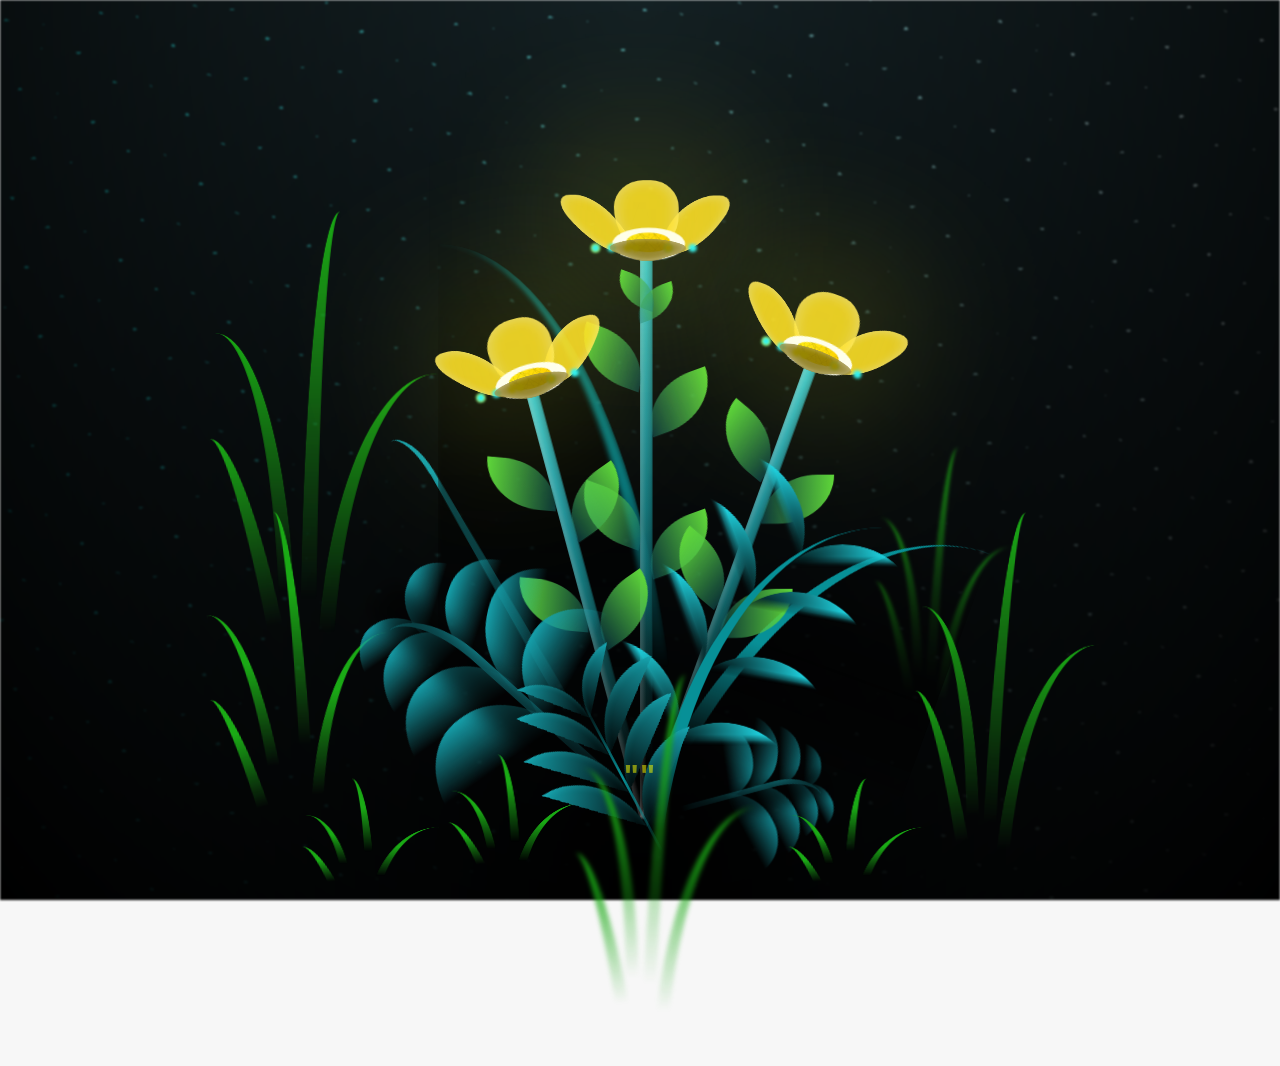
==== flower.html @ cd5f7938 "first commit" ====
<!DOCTYPE html>
<html lang="es">

<head>
  <meta charset="UTF-8" />
  <meta http-equiv="X-UA-Compatible" content="IE=edge" />
  <meta name="viewport" content="width=device-width, initial-scale=1.0" />
  <link rel="stylesheet" href="css/main.css" />
  <link rel="icon" href="img/flowers.png" type="image/x-icon" />
  <title>Flower</title>
</head>

<body class="container">

  <audio id="audio" src="sound/brunomar.mp3" autoplay loop></audio>

  <div id="lyrics">

  </div>

  <h1 class="titulo">""
  </h1>
  <div class="night"></div>
  <div class="flowers">
    <div class="flower flower--1">
      <div class="flower__leafs flower__leafs--1">
        <div class="flower__leaf flower__leaf--1"></div>
        <div class="flower__leaf flower__leaf--2"></div>
        <div class="flower__leaf flower__leaf--3"></div>
        <div class="flower__leaf flower__leaf--4"></div>
        <div class="flower__white-circle"></div>

        <div class="flower__light flower__light--1"></div>
        <div class="flower__light flower__light--2"></div>
        <div class="flower__light flower__light--3"></div>
        <div class="flower__light flower__light--4"></div>
        <div class="flower__light flower__light--5"></div>
        <div class="flower__light flower__light--6"></div>
        <div class="flower__light flower__light--7"></div>
        <div class="flower__light flower__light--8"></div>
      </div>
      <div class="flower__line">
        <div class="flower__line__leaf flower__line__leaf--1"></div>
        <div class="flower__line__leaf flower__line__leaf--2"></div>
        <div class="flower__line__leaf flower__line__leaf--3"></div>
        <div class="flower__line__leaf flower__line__leaf--4"></div>
        <div class="flower__line__leaf flower__line__leaf--5"></div>
        <div class="flower__line__leaf flower__line__leaf--6"></div>
      </div>
    </div>

    <div class="flower flower--2">
      <div class="flower__leafs flower__leafs--2">
        <div class="flower__leaf flower__leaf--1"></div>
        <div class="flower__leaf flower__leaf--2"></div>
        <div class="flower__leaf flower__leaf--3"></div>
        <div class="flower__leaf flower__leaf--4"></div>
        <div class="flower__white-circle"></div>

        <div class="flower__light flower__light--1"></div>
        <div class="flower__light flower__light--2"></div>
        <div class="flower__light flower__light--3"></div>
        <div class="flower__light flower__light--4"></div>
        <div class="flower__light flower__light--5"></div>
        <div class="flower__light flower__light--6"></div>
        <div class="flower__light flower__light--7"></div>
        <div class="flower__light flower__light--8"></div>
      </div>
      <div class="flower__line">
        <div class="flower__line__leaf flower__line__leaf--1"></div>
        <div class="flower__line__leaf flower__line__leaf--2"></div>
        <div class="flower__line__leaf flower__line__leaf--3"></div>
        <div class="flower__line__leaf flower__line__leaf--4"></div>
      </div>
    </div>

    <div class="flower flower--3">
      <div class="flower__leafs flower__leafs--3">
        <div class="flower__leaf flower__leaf--1"></div>
        <div class="flower__leaf flower__leaf--2"></div>
        <div class="flower__leaf flower__leaf--3"></div>
        <div class="flower__leaf flower__leaf--4"></div>
        <div class="flower__white-circle"></div>

        <div class="flower__light flower__light--1"></div>
        <div class="flower__light flower__light--2"></div>
        <div class="flower__light flower__light--3"></div>
        <div class="flower__light flower__light--4"></div>
        <div class="flower__light flower__light--5"></div>
        <div class="flower__light flower__light--6"></div>
        <div class="flower__light flower__light--7"></div>
        <div class="flower__light flower__light--8"></div>
      </div>
      <div class="flower__line">
        <div class="flower__line__leaf flower__line__leaf--1"></div>
        <div class="flower__line__leaf flower__line__leaf--2"></div>
        <div class="flower__line__leaf flower__line__leaf--3"></div>
        <div class="flower__line__leaf flower__line__leaf--4"></div>
      </div>
    </div>

    <div class="grow-ans" style="--d: 1.2s">
      <div class="flower__g-long">
        <div class="flower__g-long__top"></div>
        <div class="flower__g-long__bottom"></div>
      </div>
    </div>

    <div class="growing-grass">
      <div class="flower__grass flower__grass--1">
        <div class="flower__grass--top"></div>
        <div class="flower__grass--bottom"></div>
        <div class="flower__grass__leaf flower__grass__leaf--1"></div>
        <div class="flower__grass__leaf flower__grass__leaf--2"></div>
        <div class="flower__grass__leaf flower__grass__leaf--3"></div>
        <div class="flower__grass__leaf flower__grass__leaf--4"></div>
        <div class="flower__grass__leaf flower__grass__leaf--5"></div>
        <div class="flower__grass__leaf flower__grass__leaf--6"></div>
        <div class="flower__grass__leaf flower__grass__leaf--7"></div>
        <div class="flower__grass__leaf flower__grass__leaf--8"></div>
        <div class="flower__grass__overlay"></div>
      </div>
    </div>

    <div class="growing-grass">
      <div class="flower__grass flower__grass--2">
        <div class="flower__grass--top"></div>
        <div class="flower__grass--bottom"></div>
        <div class="flower__grass__leaf flower__grass__leaf--1"></div>
        <div class="flower__grass__leaf flower__grass__leaf--2"></div>
        <div class="flower__grass__leaf flower__grass__leaf--3"></div>
        <div class="flower__grass__leaf flower__grass__leaf--4"></div>
        <div class="flower__grass__leaf flower__grass__leaf--5"></div>
        <div class="flower__grass__leaf flower__grass__leaf--6"></div>
        <div class="flower__grass__leaf flower__grass__leaf--7"></div>
        <div class="flower__grass__leaf flower__grass__leaf--8"></div>
        <div class="flower__grass__overlay"></div>
      </div>
    </div>

    <div class="grow-ans" style="--d: 2.4s">
      <div class="flower__g-right flower__g-right--1">
        <div class="leaf"></div>
      </div>
    </div>

    <div class="grow-ans" style="--d: 2.8s">
      <div class="flower__g-right flower__g-right--2">
        <div class="leaf"></div>
      </div>
    </div>

    <div class="grow-ans" style="--d: 2.8s">
      <div class="flower__g-front">
        <div class="flower__g-front__leaf-wrapper flower__g-front__leaf-wrapper--1">
          <div class="flower__g-front__leaf"></div>
        </div>
        <div class="flower__g-front__leaf-wrapper flower__g-front__leaf-wrapper--2">
          <div class="flower__g-front__leaf"></div>
        </div>
        <div class="flower__g-front__leaf-wrapper flower__g-front__leaf-wrapper--3">
          <div class="flower__g-front__leaf"></div>
        </div>
        <div class="flower__g-front__leaf-wrapper flower__g-front__leaf-wrapper--4">
          <div class="flower__g-front__leaf"></div>
        </div>
        <div class="flower__g-front__leaf-wrapper flower__g-front__leaf-wrapper--5">
          <div class="flower__g-front__leaf"></div>
        </div>
        <div class="flower__g-front__leaf-wrapper flower__g-front__leaf-wrapper--6">
          <div class="flower__g-front__leaf"></div>
        </div>
        <div class="flower__g-front__leaf-wrapper flower__g-front__leaf-wrapper--7">
          <div class="flower__g-front__leaf"></div>
        </div>
        <div class="flower__g-front__leaf-wrapper flower__g-front__leaf-wrapper--8">
          <div class="flower__g-front__leaf"></div>
        </div>
        <div class="flower__g-front__line"></div>
      </div>
    </div>

    <div class="grow-ans" style="--d: 3.2s">
      <div class="flower__g-fr">
        <div class="leaf"></div>
        <div class="flower__g-fr__leaf flower__g-fr__leaf--1"></div>
        <div class="flower__g-fr__leaf flower__g-fr__leaf--2"></div>
        <div class="flower__g-fr__leaf flower__g-fr__leaf--3"></div>
        <div class="flower__g-fr__leaf flower__g-fr__leaf--4"></div>
        <div class="flower__g-fr__leaf flower__g-fr__leaf--5"></div>
        <div class="flower__g-fr__leaf flower__g-fr__leaf--6"></div>
        <div class="flower__g-fr__leaf flower__g-fr__leaf--7"></div>
        <div class="flower__g-fr__leaf flower__g-fr__leaf--8"></div>
      </div>
    </div>

    <div class="long-g long-g--0">
      <div class="grow-ans" style="--d: 3s">
        <div class="leaf leaf--0"></div>
      </div>
      <div class="grow-ans" style="--d: 2.2s">
        <div class="leaf leaf--1"></div>
      </div>
      <div class="grow-ans" style="--d: 3.4s">
        <div class="leaf leaf--2"></div>
      </div>
      <div class="grow-ans" style="--d: 3.6s">
        <div class="leaf leaf--3"></div>
      </div>
    </div>

    <div class="long-g long-g--1">
      <div class="grow-ans" style="--d: 3.6s">
        <div class="leaf leaf--0"></div>
      </div>
      <div class="grow-ans" style="--d: 3.8s">
        <div class="leaf leaf--1"></div>
      </div>
      <div class="grow-ans" style="--d: 4s">
        <div class="leaf leaf--2"></div>
      </div>
      <div class="grow-ans" style="--d: 4.2s">
        <div class="leaf leaf--3"></div>
      </div>
    </div>

    <div class="long-g long-g--2">
      <div class="grow-ans" style="--d: 4s">
        <div class="leaf leaf--0"></div>
      </div>
      <div class="grow-ans" style="--d: 4.2s">
        <div class="leaf leaf--1"></div>
      </div>
      <div class="grow-ans" style="--d: 4.4s">
        <div class="leaf leaf--2"></div>
      </div>
      <div class="grow-ans" style="--d: 4.6s">
        <div class="leaf leaf--3"></div>
      </div>
    </div>

    <div class="long-g long-g--3">
      <div class="grow-ans" style="--d: 4s">
        <div class="leaf leaf--0"></div>
      </div>
      <div class="grow-ans" style="--d: 4.2s">
        <div class="leaf leaf--1"></div>
      </div>
      <div class="grow-ans" style="--d: 3s">
        <div class="leaf leaf--2"></div>
      </div>
      <div class="grow-ans" style="--d: 3.6s">
        <div class="leaf leaf--3"></div>
      </div>
    </div>

    <div class="long-g long-g--4">
      <div class="grow-ans" style="--d: 4s">
        <div class="leaf leaf--0"></div>
      </div>
      <div class="grow-ans" style="--d: 4.2s">
        <div class="leaf leaf--1"></div>
      </div>
      <div class="grow-ans" style="--d: 3s">
        <div class="leaf leaf--2"></div>
      </div>
      <div class="grow-ans" style="--d: 3.6s">
        <div class="leaf leaf--3"></div>
      </div>
    </div>

    <div class="long-g long-g--5">
      <div class="grow-ans" style="--d: 4s">
        <div class="leaf leaf--0"></div>
      </div>
      <div class="grow-ans" style="--d: 4.2s">
        <div class="leaf leaf--1"></div>
      </div>
      <div class="grow-ans" style="--d: 3s">
        <div class="leaf leaf--2"></div>
      </div>
      <div class="grow-ans" style="--d: 3.6s">
        <div class="leaf leaf--3"></div>
      </div>
    </div>

    <div class="long-g long-g--6">
      <div class="grow-ans" style="--d: 4.2s">
        <div class="leaf leaf--0"></div>
      </div>
      <div class="grow-ans" style="--d: 4.4s">
        <div class="leaf leaf--1"></div>
      </div>
      <div class="grow-ans" style="--d: 4.6s">
        <div class="leaf leaf--2"></div>
      </div>
      <div class="grow-ans" style="--d: 4.8s">
        <div class="leaf leaf--3"></div>
      </div>
    </div>

    <div class="long-g long-g--7">
      <div class="grow-ans" style="--d: 3s">
        <div class="leaf leaf--0"></div>
      </div>
      <div class="grow-ans" style="--d: 3.2s">
        <div class="leaf leaf--1"></div>
      </div>
      <div class="grow-ans" style="--d: 3.5s">
        <div class="leaf leaf--2"></div>
      </div>
      <div class="grow-ans" style="--d: 3.6s">
        <div class="leaf leaf--3"></div>
      </div>
    </div>
  </div>
  <script src="anim.js"></script>
  <script src="main.js"></script>
</body>

</html>
<script>
  const audio = document.getElementById("audio");

  const setAudioTime = () => {
    audio.currentTime = 184; // 3 minutos y 4 segundos
  };

  if (audio.readyState > 0) {
    setAudioTime();
  } else {
    audio.addEventListener("loadedmetadata", setAudioTime);
  }
</script>
---- css/main.css ----
*,
*::after,
*::before {
  padding: 0;
  margin: 0;
  box-sizing: border-box;
}

:root {
  --dark-color: #000;
}

body {
  display: flex;
  align-items: flex-end;
  justify-content: center;
  min-height: 100vh;
  background-color: var(--dark-color);
  overflow: hidden;
  perspective: 1000px;
}

#lyrics {
  font-size: 50px;
  font-family: "Franklin Gothic Medium", "Arial Narrow", Arial, sans-serif;
  color: white;
  position: absolute;
  margin-bottom: 20%;
  z-index: 1;
  font-weight: bold;
  letter-spacing: 4px;
}
@media only screen and (max-width: 600px) {
  /* Estilos específicos para dispositivos con un ancho máximo de 600px */
  #lyrics {
      font-size: 14px; /* Reduce el tamaño del texto para dispositivos más pequeños */
      margin-bottom: 530px;
      letter-spacing: 3px;
  }

}
.titulo {
  margin-bottom: 100px;
  font-family: "Arial Narrow", Arial, sans-serif;
  color: #ffff0082;
  position: absolute;
  font-weight: bold;
  letter-spacing: 1px;
  opacity: 0;
  animation: fadeIn 3s ease-in-out forwards;
  text-align: center;
  z-index: 100;
}
@keyframes fadeIn {
  from {
    opacity: 0;
  }
  to {
    opacity: 1;
  }
}

.night {
  z-index: -1;
  position: absolute;
  left: 50%;
  top: 0;
  transform: translateX(-50%);
  width: 100%;
  height: 100%;
  filter: blur(0.1vmin);
  background-image: radial-gradient(
      ellipse at top,
      transparent 0%,
      var(--dark-color)
    ),
    radial-gradient(
      ellipse at bottom,
      var(--dark-color),
      rgba(145, 233, 255, 0.2)
    ),
    repeating-linear-gradient(
      220deg,
      rgb(0, 0, 0) 0px,
      rgb(0, 0, 0) 19px,
      transparent 19px,
      transparent 22px
    ),
    repeating-linear-gradient(
      189deg,
      rgb(0, 0, 0) 0px,
      rgb(0, 0, 0) 19px,
      transparent 19px,
      transparent 22px
    ),
    repeating-linear-gradient(
      148deg,
      rgb(0, 0, 0) 0px,
      rgb(0, 0, 0) 19px,
      transparent 19px,
      transparent 22px
    ),
    linear-gradient(90deg, rgb(0, 255, 250), rgb(240, 240, 240));
}

.flowers {
  position: relative;
  transform: scale(0.9);
  /*margin-bottom: 100px;
  */
}

@media only screen and (max-width: 600px) {
  /* Estilos específicos para dispositivos con un ancho máximo de 600px */
.flowers {
      font-size: 14px;
      margin-bottom: 35%;
      letter-spacing: 3px;
      transform: scale(1.0);
}

}

.flower {
  position: absolute;
  bottom: 10vmin;
  transform-origin: bottom center;
  z-index: 10;
  --fl-speed: 0.8s;
}
.flower--1 {
  -webkit-animation: moving-flower-1 4s linear infinite;
  animation: moving-flower-1 4s linear infinite;
}
.flower--1 .flower__line {
  height: 70vmin;
  -webkit-animation-delay: 0.3s;
  animation-delay: 0.3s;
}
.flower--1 .flower__line__leaf--1 {
  -webkit-animation: blooming-leaf-right var(--fl-speed) 1.6s backwards;
  animation: blooming-leaf-right var(--fl-speed) 1.6s backwards;
}
.flower--1 .flower__line__leaf--2 {
  -webkit-animation: blooming-leaf-right var(--fl-speed) 1.4s backwards;
  animation: blooming-leaf-right var(--fl-speed) 1.4s backwards;
}
.flower--1 .flower__line__leaf--3 {
  -webkit-animation: blooming-leaf-left var(--fl-speed) 1.2s backwards;
  animation: blooming-leaf-left var(--fl-speed) 1.2s backwards;
}
.flower--1 .flower__line__leaf--4 {
  -webkit-animation: blooming-leaf-left var(--fl-speed) 1s backwards;
  animation: blooming-leaf-left var(--fl-speed) 1s backwards;
}
.flower--1 .flower__line__leaf--5 {
  -webkit-animation: blooming-leaf-right var(--fl-speed) 1.8s backwards;
  animation: blooming-leaf-right var(--fl-speed) 1.8s backwards;
}
.flower--1 .flower__line__leaf--6 {
  -webkit-animation: blooming-leaf-left var(--fl-speed) 2s backwards;
  animation: blooming-leaf-left var(--fl-speed) 2s backwards;
}
.flower--2 {
  left: 50%;
  transform: rotate(20deg);
  -webkit-animation: moving-flower-2 4s linear infinite;
  animation: moving-flower-2 4s linear infinite;
}
.flower--2 .flower__line {
  height: 60vmin;
  -webkit-animation-delay: 0.6s;
  animation-delay: 0.6s;
}
.flower--2 .flower__line__leaf--1 {
  -webkit-animation: blooming-leaf-right var(--fl-speed) 1.9s backwards;
  animation: blooming-leaf-right var(--fl-speed) 1.9s backwards;
}
.flower--2 .flower__line__leaf--2 {
  -webkit-animation: blooming-leaf-right var(--fl-speed) 1.7s backwards;
  animation: blooming-leaf-right var(--fl-speed) 1.7s backwards;
}
.flower--2 .flower__line__leaf--3 {
  -webkit-animation: blooming-leaf-left var(--fl-speed) 1.5s backwards;
  animation: blooming-leaf-left var(--fl-speed) 1.5s backwards;
}
.flower--2 .flower__line__leaf--4 {
  -webkit-animation: blooming-leaf-left var(--fl-speed) 1.3s backwards;
  animation: blooming-leaf-left var(--fl-speed) 1.3s backwards;
}
.flower--3 {
  left: 50%;
  transform: rotate(-15deg);
  -webkit-animation: moving-flower-3 4s linear infinite;
  animation: moving-flower-3 4s linear infinite;
}
.flower--3 .flower__line {
  -webkit-animation-delay: 0.9s;
  animation-delay: 0.9s;
}
.flower--3 .flower__line__leaf--1 {
  -webkit-animation: blooming-leaf-right var(--fl-speed) 2.5s backwards;
  animation: blooming-leaf-right var(--fl-speed) 2.5s backwards;
}
.flower--3 .flower__line__leaf--2 {
  -webkit-animation: blooming-leaf-right var(--fl-speed) 2.3s backwards;
  animation: blooming-leaf-right var(--fl-speed) 2.3s backwards;
}
.flower--3 .flower__line__leaf--3 {
  -webkit-animation: blooming-leaf-left var(--fl-speed) 2.1s backwards;
  animation: blooming-leaf-left var(--fl-speed) 2.1s backwards;
}
.flower--3 .flower__line__leaf--4 {
  -webkit-animation: blooming-leaf-left var(--fl-speed) 1.9s backwards;
  animation: blooming-leaf-left var(--fl-speed) 1.9s backwards;
}
.flower__leafs {
  position: relative;
  -webkit-animation: blooming-flower 2s backwards;
  animation: blooming-flower 2s backwards;
}
.flower__leafs--1 {
  -webkit-animation-delay: 1.1s;
  animation-delay: 1.1s;
}
.flower__leafs--2 {
  -webkit-animation-delay: 1.4s;
  animation-delay: 1.4s;
}
.flower__leafs--3 {
  -webkit-animation-delay: 1.7s;
  animation-delay: 1.7s;
}
.flower__leafs::after {
  content: "";
  position: absolute;
  left: 0;
  top: 0;
  transform: translate(-50%, -100%);
  width: 8vmin;
  height: 8vmin;
  background-color: #f9fd25;
  /* background-color: #fd2525; */
  filter: blur(10vmin);
}
.flower__leaf {
  position: absolute;
  bottom: 0;
  left: 50%;
  width: 8vmin;
  height: 11vmin;
  border-radius: 51% 49% 47% 53%/44% 45% 55% 69%;
  background-color: #253bfd;
  background-color: #fddd25;
  transform-origin: bottom center;
  opacity: 0.9;
  box-shadow: inset 0 0 2vmin rgba(255, 255, 255, 0.5);
}
.flower__leaf--1 {
  transform: translate(-10%, 1%) rotateY(40deg) rotateX(-50deg);
}
.flower__leaf--2 {
  transform: translate(-50%, -4%) rotateX(40deg);
}
.flower__leaf--3 {
  transform: translate(-90%, 0%) rotateY(45deg) rotateX(50deg);
}
.flower__leaf--4 {
  width: 8vmin;
  height: 8vmin;
  transform-origin: bottom left;
  border-radius: 4vmin 10vmin 4vmin 4vmin;
  transform: translate(0%, 18%) rotateX(70deg) rotate(-43deg);
  background-color: #7c6901;
  z-index: 1;
  opacity: 0.8;
}
.flower__white-circle {
  position: absolute;
  left: -3.5vmin;
  top: -3vmin;
  width: 9vmin;
  height: 4vmin;
  border-radius: 50%;
  background-color: #fff;
}
.flower__white-circle::after {
  content: "";
  position: absolute;
  left: 50%;
  top: 45%;
  transform: translate(-50%, -50%);
  width: 60%;
  height: 60%;
  border-radius: inherit;
  background-image: repeating-linear-gradient(
      135deg,
      rgba(0, 0, 0, 0.03) 0px,
      rgba(0, 0, 0, 0.03) 1px,
      transparent 1px,
      transparent 12px
    ),
    repeating-linear-gradient(
      45deg,
      rgba(0, 0, 0, 0.03) 0px,
      rgba(0, 0, 0, 0.03) 1px,
      transparent 1px,
      transparent 12px
    ),
    repeating-linear-gradient(
      67.5deg,
      rgba(0, 0, 0, 0.03) 0px,
      rgba(0, 0, 0, 0.03) 1px,
      transparent 1px,
      transparent 12px
    ),
    repeating-linear-gradient(
      135deg,
      rgba(0, 0, 0, 0.03) 0px,
      rgba(0, 0, 0, 0.03) 1px,
      transparent 1px,
      transparent 12px
    ),
    repeating-linear-gradient(
      45deg,
      rgba(0, 0, 0, 0.03) 0px,
      rgba(0, 0, 0, 0.03) 1px,
      transparent 1px,
      transparent 12px
    ),
    repeating-linear-gradient(
      112.5deg,
      rgba(0, 0, 0, 0.03) 0px,
      rgba(0, 0, 0, 0.03) 1px,
      transparent 1px,
      transparent 12px
    ),
    repeating-linear-gradient(
      112.5deg,
      rgba(0, 0, 0, 0.03) 0px,
      rgba(0, 0, 0, 0.03) 1px,
      transparent 1px,
      transparent 12px
    ),
    repeating-linear-gradient(
      45deg,
      rgba(0, 0, 0, 0.03) 0px,
      rgba(0, 0, 0, 0.03) 1px,
      transparent 1px,
      transparent 12px
    ),
    repeating-linear-gradient(
      22.5deg,
      rgba(0, 0, 0, 0.03) 0px,
      rgba(0, 0, 0, 0.03) 1px,
      transparent 1px,
      transparent 12px
    ),
    repeating-linear-gradient(
      45deg,
      rgba(0, 0, 0, 0.03) 0px,
      rgba(0, 0, 0, 0.03) 1px,
      transparent 1px,
      transparent 12px
    ),
    repeating-linear-gradient(
      22.5deg,
      rgba(0, 0, 0, 0.03) 0px,
      rgba(0, 0, 0, 0.03) 1px,
      transparent 1px,
      transparent 12px
    ),
    repeating-linear-gradient(
      135deg,
      rgba(0, 0, 0, 0.03) 0px,
      rgba(0, 0, 0, 0.03) 1px,
      transparent 1px,
      transparent 12px
    ),
    repeating-linear-gradient(
      157.5deg,
      rgba(0, 0, 0, 0.03) 0px,
      rgba(0, 0, 0, 0.03) 1px,
      transparent 1px,
      transparent 12px
    ),
    repeating-linear-gradient(
      67.5deg,
      rgba(0, 0, 0, 0.03) 0px,
      rgba(0, 0, 0, 0.03) 1px,
      transparent 1px,
      transparent 12px
    ),
    repeating-linear-gradient(
      67.5deg,
      rgba(0, 0, 0, 0.03) 0px,
      rgba(0, 0, 0, 0.03) 1px,
      transparent 1px,
      transparent 12px
    ),
    linear-gradient(90deg, rgb(255, 235, 18), rgb(255, 206, 0));
}
.flower__line {
  height: 55vmin;
  width: 1.5vmin;
  background-image: linear-gradient(
      to left,
      rgba(0, 0, 0, 0.2),
      transparent,
      rgba(255, 255, 255, 0.2)
    ),
    linear-gradient(to top, transparent 10%, #14757a, #39c6d6);
  box-shadow: inset 0 0 2px rgba(0, 0, 0, 0.5);
  -webkit-animation: grow-flower-tree 4s backwards;
  animation: grow-flower-tree 4s backwards;
}
.flower__line__leaf {
  --w: 7vmin;
  --h: calc(var(--w) + 2vmin);
  position: absolute;
  top: 20%;
  left: 90%;
  width: var(--w);
  height: var(--h);
  border-top-right-radius: var(--h);
  border-bottom-left-radius: var(--h);
  background-image: linear-gradient(to top, rgba(20, 117, 122, 0.4), #5ed639);
}
.flower__line__leaf--1 {
  transform: rotate(70deg) rotateY(30deg);
}
.flower__line__leaf--2 {
  top: 45%;
  transform: rotate(70deg) rotateY(30deg);
}
.flower__line__leaf--3,
.flower__line__leaf--4,
.flower__line__leaf--6 {
  border-top-right-radius: 0;
  border-bottom-left-radius: 0;
  border-top-left-radius: var(--h);
  border-bottom-right-radius: var(--h);
  left: -460%;
  top: 12%;
  transform: rotate(-70deg) rotateY(30deg);
}
.flower__line__leaf--4 {
  top: 40%;
}
.flower__line__leaf--5 {
  top: 0;
  transform-origin: left;
  transform: rotate(70deg) rotateY(30deg) scale(0.6);
}
.flower__line__leaf--6 {
  top: -2%;
  left: -450%;
  transform-origin: right;
  transform: rotate(-70deg) rotateY(30deg) scale(0.6);
}
.flower__light {
  position: absolute;
  bottom: 0vmin;
  width: 1vmin;
  height: 1vmin;
  background-color: rgb(255, 251, 0);
  border-radius: 50%;
  filter: blur(0.2vmin);
  -webkit-animation: light-ans 4s linear infinite backwards;
  animation: light-ans 4s linear infinite backwards;
}
.flower__light:nth-child(odd) {
  background-color: #23f0ff;
}
.flower__light--1 {
  left: -2vmin;
  -webkit-animation-delay: 1s;
  animation-delay: 1s;
}
.flower__light--2 {
  left: 3vmin;
  -webkit-animation-delay: 0.5s;
  animation-delay: 0.5s;
}
.flower__light--3 {
  left: -6vmin;
  -webkit-animation-delay: 0.3s;
  animation-delay: 0.3s;
}
.flower__light--4 {
  left: 6vmin;
  -webkit-animation-delay: 0.9s;
  animation-delay: 0.9s;
}
.flower__light--5 {
  left: -1vmin;
  -webkit-animation-delay: 1.5s;
  animation-delay: 1.5s;
}
.flower__light--6 {
  left: -4vmin;
  -webkit-animation-delay: 3s;
  animation-delay: 3s;
}
.flower__light--7 {
  left: 3vmin;
  -webkit-animation-delay: 2s;
  animation-delay: 2s;
}
.flower__light--8 {
  left: -6vmin;
  -webkit-animation-delay: 3.5s;
  animation-delay: 3.5s;
}
.flower__grass {
  --c: #159faa;
  --line-w: 1.5vmin;
  position: absolute;
  bottom: 12vmin;
  left: -7vmin;
  display: flex;
  flex-direction: column;
  align-items: flex-end;
  z-index: 20;
  transform-origin: bottom center;
  transform: rotate(-48deg) rotateY(40deg);
}
.flower__grass--1 {
  -webkit-animation: moving-grass 2s linear infinite;
  animation: moving-grass 2s linear infinite;
}
.flower__grass--2 {
  left: 2vmin;
  bottom: 10vmin;
  transform: scale(0.5) rotate(75deg) rotateX(10deg) rotateY(-200deg);
  opacity: 0.8;
  z-index: 0;
  -webkit-animation: moving-grass--2 1.5s linear infinite;
  animation: moving-grass--2 1.5s linear infinite;
}
.flower__grass--top {
  width: 7vmin;
  height: 10vmin;
  border-top-right-radius: 100%;
  border-right: var(--line-w) solid var(--c);
  transform-origin: bottom center;
  transform: rotate(-2deg);
}
.flower__grass--bottom {
  margin-top: -2px;
  width: var(--line-w);
  height: 25vmin;
  background-image: linear-gradient(to top, transparent, var(--c));
}
.flower__grass__leaf {
  --size: 10vmin;
  position: absolute;
  width: calc(var(--size) * 2.1);
  height: var(--size);
  border-top-left-radius: var(--size);
  border-top-right-radius: var(--size);
  background-image: linear-gradient(
    to top,
    transparent,
    transparent 30%,
    var(--c)
  );
  z-index: 100;
}
.flower__grass__leaf--1 {
  top: -6%;
  left: 30%;
  --size: 6vmin;
  transform: rotate(-20deg);
  -webkit-animation: growing-grass-ans--1 2s 2.6s backwards;
  animation: growing-grass-ans--1 2s 2.6s backwards;
}
@-webkit-keyframes growing-grass-ans--1 {
  0% {
    transform-origin: bottom left;
    transform: rotate(-20deg) scale(0);
  }
}
@keyframes growing-grass-ans--1 {
  0% {
    transform-origin: bottom left;
    transform: rotate(-20deg) scale(0);
  }
}
.flower__grass__leaf--2 {
  top: -5%;
  left: -110%;
  --size: 6vmin;
  transform: rotate(10deg);
  -webkit-animation: growing-grass-ans--2 2s 2.4s linear backwards;
  animation: growing-grass-ans--2 2s 2.4s linear backwards;
}
@-webkit-keyframes growing-grass-ans--2 {
  0% {
    transform-origin: bottom right;
    transform: rotate(10deg) scale(0);
  }
}
@keyframes growing-grass-ans--2 {
  0% {
    transform-origin: bottom right;
    transform: rotate(10deg) scale(0);
  }
}
.flower__grass__leaf--3 {
  top: 5%;
  left: 60%;
  --size: 8vmin;
  transform: rotate(-18deg) rotateX(-20deg);
  -webkit-animation: growing-grass-ans--3 2s 2.2s linear backwards;
  animation: growing-grass-ans--3 2s 2.2s linear backwards;
}
@-webkit-keyframes growing-grass-ans--3 {
  0% {
    transform-origin: bottom left;
    transform: rotate(-18deg) rotateX(-20deg) scale(0);
  }
}
@keyframes growing-grass-ans--3 {
  0% {
    transform-origin: bottom left;
    transform: rotate(-18deg) rotateX(-20deg) scale(0);
  }
}
.flower__grass__leaf--4 {
  top: 6%;
  left: -135%;
  --size: 8vmin;
  transform: rotate(2deg);
  -webkit-animation: growing-grass-ans--4 2s 2s linear backwards;
  animation: growing-grass-ans--4 2s 2s linear backwards;
}
@-webkit-keyframes growing-grass-ans--4 {
  0% {
    transform-origin: bottom right;
    transform: rotate(2deg) scale(0);
  }
}
@keyframes growing-grass-ans--4 {
  0% {
    transform-origin: bottom right;
    transform: rotate(2deg) scale(0);
  }
}
.flower__grass__leaf--5 {
  top: 20%;
  left: 60%;
  --size: 10vmin;
  transform: rotate(-24deg) rotateX(-20deg);
  -webkit-animation: growing-grass-ans--5 2s 1.8s linear backwards;
  animation: growing-grass-ans--5 2s 1.8s linear backwards;
}
@-webkit-keyframes growing-grass-ans--5 {
  0% {
    transform-origin: bottom left;
    transform: rotate(-24deg) rotateX(-20deg) scale(0);
  }
}
@keyframes growing-grass-ans--5 {
  0% {
    transform-origin: bottom left;
    transform: rotate(-24deg) rotateX(-20deg) scale(0);
  }
}
.flower__grass__leaf--6 {
  top: 22%;
  left: -180%;
  --size: 10vmin;
  transform: rotate(10deg);
  -webkit-animation: growing-grass-ans--6 2s 1.6s linear backwards;
  animation: growing-grass-ans--6 2s 1.6s linear backwards;
}
@-webkit-keyframes growing-grass-ans--6 {
  0% {
    transform-origin: bottom right;
    transform: rotate(10deg) scale(0);
  }
}
@keyframes growing-grass-ans--6 {
  0% {
    transform-origin: bottom right;
    transform: rotate(10deg) scale(0);
  }
}
.flower__grass__leaf--7 {
  top: 39%;
  left: 70%;
  --size: 10vmin;
  transform: rotate(-10deg);
  -webkit-animation: growing-grass-ans--7 2s 1.4s linear backwards;
  animation: growing-grass-ans--7 2s 1.4s linear backwards;
}
@-webkit-keyframes growing-grass-ans--7 {
  0% {
    transform-origin: bottom left;
    transform: rotate(-10deg) scale(0);
  }
}
@keyframes growing-grass-ans--7 {
  0% {
    transform-origin: bottom left;
    transform: rotate(-10deg) scale(0);
  }
}
.flower__grass__leaf--8 {
  top: 40%;
  left: -215%;
  --size: 11vmin;
  transform: rotate(10deg);
  -webkit-animation: growing-grass-ans--8 2s 1.2s linear backwards;
  animation: growing-grass-ans--8 2s 1.2s linear backwards;
}
@-webkit-keyframes growing-grass-ans--8 {
  0% {
    transform-origin: bottom right;
    transform: rotate(10deg) scale(0);
  }
}
@keyframes growing-grass-ans--8 {
  0% {
    transform-origin: bottom right;
    transform: rotate(10deg) scale(0);
  }
}
.flower__grass__overlay {
  position: absolute;
  top: -10%;
  right: 0%;
  width: 100%;
  height: 100%;
  background-color: rgba(0, 0, 0, 0.6);
  filter: blur(1.5vmin);
  z-index: 100;
}
.flower__g-long {
  --w: 2vmin;
  --h: 6vmin;
  --c: #159faa;
  position: absolute;
  bottom: 10vmin;
  left: -3vmin;
  transform-origin: bottom center;
  transform: rotate(-30deg) rotateY(-20deg);
  display: flex;
  flex-direction: column;
  align-items: flex-end;
  -webkit-animation: flower-g-long-ans 3s linear infinite;
  animation: flower-g-long-ans 3s linear infinite;
}
@-webkit-keyframes flower-g-long-ans {
  0%,
  100% {
    transform: rotate(-30deg) rotateY(-20deg);
  }
  50% {
    transform: rotate(-32deg) rotateY(-20deg);
  }
}
@keyframes flower-g-long-ans {
  0%,
  100% {
    transform: rotate(-30deg) rotateY(-20deg);
  }
  50% {
    transform: rotate(-32deg) rotateY(-20deg);
  }
}
.flower__g-long__top {
  top: calc(var(--h) * -1);
  width: calc(var(--w) + 1vmin);
  height: var(--h);
  border-top-right-radius: 100%;
  border-right: 0.7vmin solid var(--c);
  transform: translate(-0.7vmin, 1vmin);
}
.flower__g-long__bottom {
  width: var(--w);
  height: 50vmin;
  transform-origin: bottom center;
  background-image: linear-gradient(to top, transparent 30%, var(--c));
  box-shadow: inset 0 0 2px rgba(0, 0, 0, 0.5);
  -webkit-clip-path: polygon(35% 0, 65% 1%, 100% 100%, 0% 100%);
  clip-path: polygon(35% 0, 65% 1%, 100% 100%, 0% 100%);
}
.flower__g-right {
  position: absolute;
  bottom: 6vmin;
  left: -2vmin;
  transform-origin: bottom left;
  transform: rotate(20deg);
}
.flower__g-right .leaf {
  width: 30vmin;
  height: 50vmin;
  border-top-left-radius: 100%;
  border-left: 2vmin solid #079097;
  background-image: linear-gradient(
    to bottom,
    transparent,
    var(--dark-color) 60%
  );
  -webkit-mask-image: linear-gradient(to top, transparent 30%, #079097 60%);
}
.flower__g-right--1 {
  -webkit-animation: flower-g-right-ans 2.5s linear infinite;
  animation: flower-g-right-ans 2.5s linear infinite;
}
.flower__g-right--2 {
  left: 5vmin;
  transform: rotateY(-180deg);
  -webkit-animation: flower-g-right-ans--2 3s linear infinite;
  animation: flower-g-right-ans--2 3s linear infinite;
}
.flower__g-right--2 .leaf {
  height: 75vmin;
  filter: blur(0.3vmin);
  opacity: 0.8;
}
@-webkit-keyframes flower-g-right-ans {
  0%,
  100% {
    transform: rotate(20deg);
  }
  50% {
    transform: rotate(24deg) rotateX(-20deg);
  }
}
@keyframes flower-g-right-ans {
  0%,
  100% {
    transform: rotate(20deg);
  }
  50% {
    transform: rotate(24deg) rotateX(-20deg);
  }
}
@-webkit-keyframes flower-g-right-ans--2 {
  0%,
  100% {
    transform: rotateY(-180deg) rotate(0deg) rotateX(-20deg);
  }
  50% {
    transform: rotateY(-180deg) rotate(6deg) rotateX(-20deg);
  }
}
@keyframes flower-g-right-ans--2 {
  0%,
  100% {
    transform: rotateY(-180deg) rotate(0deg) rotateX(-20deg);
  }
  50% {
    transform: rotateY(-180deg) rotate(6deg) rotateX(-20deg);
  }
}
.flower__g-front {
  position: absolute;
  bottom: 6vmin;
  left: 2.5vmin;
  z-index: 100;
  transform-origin: bottom center;
  transform: rotate(-28deg) rotateY(30deg) scale(1.04);
  -webkit-animation: flower__g-front-ans 2s linear infinite;
  animation: flower__g-front-ans 2s linear infinite;
}
@-webkit-keyframes flower__g-front-ans {
  0%,
  100% {
    transform: rotate(-28deg) rotateY(30deg) scale(1.04);
  }
  50% {
    transform: rotate(-35deg) rotateY(40deg) scale(1.04);
  }
}
@keyframes flower__g-front-ans {
  0%,
  100% {
    transform: rotate(-28deg) rotateY(30deg) scale(1.04);
  }
  50% {
    transform: rotate(-35deg) rotateY(40deg) scale(1.04);
  }
}
.flower__g-front__line {
  width: 0.3vmin;
  height: 20vmin;
  background-image: linear-gradient(
    to top,
    transparent,
    #079097,
    transparent 100%
  );
  position: relative;
}
.flower__g-front__leaf-wrapper {
  position: absolute;
  top: 0;
  left: 0;
  transform-origin: bottom left;
  transform: rotate(10deg);
}
.flower__g-front__leaf-wrapper:nth-child(even) {
  left: 0vmin;
  transform: rotateY(-180deg) rotate(5deg);
  -webkit-animation: flower__g-front__leaf-left-ans 1s ease-in backwards;
  animation: flower__g-front__leaf-left-ans 1s ease-in backwards;
}
.flower__g-front__leaf-wrapper:nth-child(odd) {
  -webkit-animation: flower__g-front__leaf-ans 1s ease-in backwards;
  animation: flower__g-front__leaf-ans 1s ease-in backwards;
}
.flower__g-front__leaf-wrapper--1 {
  top: -8vmin;
  transform: scale(0.7);
  -webkit-animation: flower__g-front__leaf-ans 1s 5.5s ease-in backwards !important;
  animation: flower__g-front__leaf-ans 1s 5.5s ease-in backwards !important;
}
.flower__g-front__leaf-wrapper--2 {
  top: -8vmin;
  transform: rotateY(-180deg) scale(0.7) !important;
  -webkit-animation: flower__g-front__leaf-left-ans-2 1s 4.6s ease-in backwards !important;
  animation: flower__g-front__leaf-left-ans-2 1s 4.6s ease-in backwards !important;
}
.flower__g-front__leaf-wrapper--3 {
  top: -3vmin;
  -webkit-animation: flower__g-front__leaf-ans 1s 4.6s ease-in backwards;
  animation: flower__g-front__leaf-ans 1s 4.6s ease-in backwards;
}
.flower__g-front__leaf-wrapper--4 {
  top: -3vmin;
  transform: rotateY(-180deg) scale(0.9) !important;
  -webkit-animation: flower__g-front__leaf-left-ans-2 1s 4.6s ease-in backwards !important;
  animation: flower__g-front__leaf-left-ans-2 1s 4.6s ease-in backwards !important;
}
@-webkit-keyframes flower__g-front__leaf-left-ans-2 {
  0% {
    transform: rotateY(-180deg) scale(0);
  }
}
@keyframes flower__g-front__leaf-left-ans-2 {
  0% {
    transform: rotateY(-180deg) scale(0);
  }
}
.flower__g-front__leaf-wrapper--5,
.flower__g-front__leaf-wrapper--6 {
  top: 2vmin;
}
.flower__g-front__leaf-wrapper--7,
.flower__g-front__leaf-wrapper--8 {
  top: 6.5vmin;
}
.flower__g-front__leaf-wrapper--2 {
  -webkit-animation-delay: 5.2s !important;
  animation-delay: 5.2s !important;
}
.flower__g-front__leaf-wrapper--3 {
  -webkit-animation-delay: 4.9s !important;
  animation-delay: 4.9s !important;
}
.flower__g-front__leaf-wrapper--5 {
  -webkit-animation-delay: 4.3s !important;
  animation-delay: 4.3s !important;
}
.flower__g-front__leaf-wrapper--6 {
  -webkit-animation-delay: 4.1s !important;
  animation-delay: 4.1s !important;
}
.flower__g-front__leaf-wrapper--7 {
  -webkit-animation-delay: 3.8s !important;
  animation-delay: 3.8s !important;
}
.flower__g-front__leaf-wrapper--8 {
  -webkit-animation-delay: 3.5s !important;
  animation-delay: 3.5s !important;
}
@-webkit-keyframes flower__g-front__leaf-ans {
  0% {
    transform: rotate(10deg) scale(0);
  }
}
@keyframes flower__g-front__leaf-ans {
  0% {
    transform: rotate(10deg) scale(0);
  }
}
@-webkit-keyframes flower__g-front__leaf-left-ans {
  0% {
    transform: rotateY(-180deg) rotate(5deg) scale(0);
  }
}
@keyframes flower__g-front__leaf-left-ans {
  0% {
    transform: rotateY(-180deg) rotate(5deg) scale(0);
  }
}
.flower__g-front__leaf {
  width: 10vmin;
  height: 10vmin;
  border-radius: 100% 0% 0% 100%/100% 100% 0% 0%;
  box-shadow: inset 0 2px 1vmin hsla(184deg, 97%, 58%, 0.2);
  background-image: linear-gradient(
      to bottom left,
      transparent,
      var(--dark-color)
    ),
    linear-gradient(to bottom right, #159faa 50%, transparent 50%, transparent);
  -webkit-mask-image: linear-gradient(
    to bottom right,
    #159faa 50%,
    transparent 50%,
    transparent
  );
  mask-image: linear-gradient(
    to bottom right,
    #159faa 50%,
    transparent 50%,
    transparent
  );
}
.flower__g-fr {
  position: absolute;
  bottom: -4vmin;
  left: vmin;
  transform-origin: bottom left;
  z-index: 10;
  -webkit-animation: flower__g-fr-ans 2s linear infinite;
  animation: flower__g-fr-ans 2s linear infinite;
}
@-webkit-keyframes flower__g-fr-ans {
  0%,
  100% {
    transform: rotate(2deg);
  }
  50% {
    transform: rotate(4deg);
  }
}
@keyframes flower__g-fr-ans {
  0%,
  100% {
    transform: rotate(2deg);
  }
  50% {
    transform: rotate(4deg);
  }
}
.flower__g-fr .leaf {
  width: 30vmin;
  height: 50vmin;
  border-top-left-radius: 100%;
  border-left: 2vmin solid #079097;
  -webkit-mask-image: linear-gradient(to top, transparent 25%, #079097 50%);
  position: relative;
  z-index: 1;
}
.flower__g-fr__leaf {
  position: absolute;
  top: 0;
  left: 0;
  width: 10vmin;
  height: 10vmin;
  border-radius: 100% 0% 0% 100%/100% 100% 0% 0%;
  box-shadow: inset 0 2px 1vmin hsla(184deg, 97%, 58%, 0.2);
  background-image: linear-gradient(
      to bottom left,
      transparent,
      var(--dark-color) 98%
    ),
    linear-gradient(to bottom right, #23f0ff 45%, transparent 50%, transparent);
  -webkit-mask-image: linear-gradient(
    135deg,
    #159faa 40%,
    transparent 50%,
    transparent
  );
}
.flower__g-fr__leaf--1 {
  left: 20vmin;
  transform: rotate(45deg);
  -webkit-animation: flower__g-fr-leaft-ans-1 0.5s 5.2s linear backwards;
  animation: flower__g-fr-leaft-ans-1 0.5s 5.2s linear backwards;
}
@-webkit-keyframes flower__g-fr-leaft-ans-1 {
  0% {
    transform-origin: left;
    transform: rotate(45deg) scale(0);
  }
}
@keyframes flower__g-fr-leaft-ans-1 {
  0% {
    transform-origin: left;
    transform: rotate(45deg) scale(0);
  }
}
.flower__g-fr__leaf--2 {
  left: 12vmin;
  top: -7vmin;
  transform: rotate(25deg) rotateY(-180deg);
  -webkit-animation: flower__g-fr-leaft-ans-6 0.5s 5s linear backwards;
  animation: flower__g-fr-leaft-ans-6 0.5s 5s linear backwards;
}
.flower__g-fr__leaf--3 {
  left: 15vmin;
  top: 6vmin;
  transform: rotate(55deg);
  -webkit-animation: flower__g-fr-leaft-ans-5 0.5s 4.8s linear backwards;
  animation: flower__g-fr-leaft-ans-5 0.5s 4.8s linear backwards;
}
.flower__g-fr__leaf--4 {
  left: 6vmin;
  top: -2vmin;
  transform: rotate(25deg) rotateY(-180deg);
  -webkit-animation: flower__g-fr-leaft-ans-6 0.5s 4.6s linear backwards;
  animation: flower__g-fr-leaft-ans-6 0.5s 4.6s linear backwards;
}
.flower__g-fr__leaf--5 {
  left: 10vmin;
  top: 14vmin;
  transform: rotate(55deg);
  -webkit-animation: flower__g-fr-leaft-ans-5 0.5s 4.4s linear backwards;
  animation: flower__g-fr-leaft-ans-5 0.5s 4.4s linear backwards;
}
@-webkit-keyframes flower__g-fr-leaft-ans-5 {
  0% {
    transform-origin: left;
    transform: rotate(55deg) scale(0);
  }
}
@keyframes flower__g-fr-leaft-ans-5 {
  0% {
    transform-origin: left;
    transform: rotate(55deg) scale(0);
  }
}
.flower__g-fr__leaf--6 {
  left: 0vmin;
  top: 6vmin;
  transform: rotate(25deg) rotateY(-180deg);
  -webkit-animation: flower__g-fr-leaft-ans-6 0.5s 4.2s linear backwards;
  animation: flower__g-fr-leaft-ans-6 0.5s 4.2s linear backwards;
}
@-webkit-keyframes flower__g-fr-leaft-ans-6 {
  0% {
    transform-origin: right;
    transform: rotate(25deg) rotateY(-180deg) scale(0);
  }
}
@keyframes flower__g-fr-leaft-ans-6 {
  0% {
    transform-origin: right;
    transform: rotate(25deg) rotateY(-180deg) scale(0);
  }
}
.flower__g-fr__leaf--7 {
  left: 5vmin;
  top: 22vmin;
  transform: rotate(45deg);
  -webkit-animation: flower__g-fr-leaft-ans-7 0.5s 4s linear backwards;
  animation: flower__g-fr-leaft-ans-7 0.5s 4s linear backwards;
}
@-webkit-keyframes flower__g-fr-leaft-ans-7 {
  0% {
    transform-origin: left;
    transform: rotate(45deg) scale(0);
  }
}
@keyframes flower__g-fr-leaft-ans-7 {
  0% {
    transform-origin: left;
    transform: rotate(45deg) scale(0);
  }
}
.flower__g-fr__leaf--8 {
  left: -4vmin;
  top: 15vmin;
  transform: rotate(15deg) rotateY(-180deg);
  -webkit-animation: flower__g-fr-leaft-ans-8 0.5s 3.8s linear backwards;
  animation: flower__g-fr-leaft-ans-8 0.5s 3.8s linear backwards;
}
@-webkit-keyframes flower__g-fr-leaft-ans-8 {
  0% {
    transform-origin: right;
    transform: rotate(15deg) rotateY(-180deg) scale(0);
  }
}
@keyframes flower__g-fr-leaft-ans-8 {
  0% {
    transform-origin: right;
    transform: rotate(15deg) rotateY(-180deg) scale(0);
  }
}

.long-g {
  position: absolute;
  bottom: 25vmin;
  left: -42vmin;
  transform-origin: bottom left;
}
.long-g--1 {
  bottom: 0vmin;
  transform: scale(0.8) rotate(-5deg);
}
.long-g--1 .leaf {
  -webkit-mask-image: linear-gradient(
    to top,
    transparent 40%,
    #079097 80%
  ) !important;
}
.long-g--1 .leaf--1 {
  --w: 5vmin;
  --h: 60vmin;
  left: -2vmin;
  transform: rotate(3deg) rotateY(-180deg);
}
.long-g--2,
.long-g--3 {
  bottom: -3vmin;
  left: -35vmin;
  transform-origin: center;
  transform: scale(0.6) rotateX(60deg);
}
.long-g--2 .leaf,
.long-g--3 .leaf {
  -webkit-mask-image: linear-gradient(
    to top,
    transparent 50%,
    #079097 80%
  ) !important;
}
.long-g--2 .leaf--1,
.long-g--3 .leaf--1 {
  left: -1vmin;
  transform: rotateY(-180deg);
}
.long-g--3 {
  left: -17vmin;
  bottom: 0vmin;
}
.long-g--3 .leaf {
  -webkit-mask-image: linear-gradient(
    to top,
    transparent 40%,
    #079097 80%
  ) !important;
}
.long-g--4 {
  left: 25vmin;
  bottom: -3vmin;
  transform-origin: center;
  transform: scale(0.6) rotateX(60deg);
}
.long-g--4 .leaf {
  -webkit-mask-image: linear-gradient(
    to top,
    transparent 50%,
    #079097 80%
  ) !important;
}
.long-g--5 {
  left: 42vmin;
  bottom: 0vmin;
  transform: scale(0.8) rotate(2deg);
}
.long-g--6 {
  left: 0vmin;
  bottom: -20vmin;
  z-index: 100;
  filter: blur(0.3vmin);
  transform: scale(0.8) rotate(2deg);
}
.long-g--7 {
  left: 35vmin;
  bottom: 20vmin;
  z-index: -1;
  filter: blur(0.3vmin);
  transform: scale(0.6) rotate(2deg);
  opacity: 0.7;
}
.long-g .leaf {
  --w: 15vmin;
  --h: 40vmin;
  --c: #1aaa15;
  position: absolute;
  bottom: 0;
  width: var(--w);
  height: var(--h);
  border-top-left-radius: 100%;
  border-left: 2vmin solid var(--c);
  -webkit-mask-image: linear-gradient(
    to top,
    transparent 20%,
    var(--dark-color)
  );
  transform-origin: bottom center;
}
.long-g .leaf--0 {
  left: 2vmin;
  -webkit-animation: leaf-ans-1 4s linear infinite;
  animation: leaf-ans-1 4s linear infinite;
}
.long-g .leaf--1 {
  --w: 5vmin;
  --h: 60vmin;
  -webkit-animation: leaf-ans-1 4s linear infinite;
  animation: leaf-ans-1 4s linear infinite;
}
.long-g .leaf--2 {
  --w: 10vmin;
  --h: 40vmin;
  left: -0.5vmin;
  bottom: 5vmin;
  transform-origin: bottom left;
  transform: rotateY(-180deg);
  -webkit-animation: leaf-ans-2 3s linear infinite;
  animation: leaf-ans-2 3s linear infinite;
}
.long-g .leaf--3 {
  --w: 5vmin;
  --h: 30vmin;
  left: -1vmin;
  bottom: 3.2vmin;
  transform-origin: bottom left;
  transform: rotate(-10deg) rotateY(-180deg);
  -webkit-animation: leaf-ans-3 3s linear infinite;
  animation: leaf-ans-3 3s linear infinite;
}

@-webkit-keyframes leaf-ans-1 {
  0%,
  100% {
    transform: rotate(-5deg) scale(1);
  }
  50% {
    transform: rotate(5deg) scale(1.1);
  }
}

@keyframes leaf-ans-1 {
  0%,
  100% {
    transform: rotate(-5deg) scale(1);
  }
  50% {
    transform: rotate(5deg) scale(1.1);
  }
}
@-webkit-keyframes leaf-ans-2 {
  0%,
  100% {
    transform: rotateY(-180deg) rotate(5deg);
  }
  50% {
    transform: rotateY(-180deg) rotate(0deg) scale(1.1);
  }
}
@keyframes leaf-ans-2 {
  0%,
  100% {
    transform: rotateY(-180deg) rotate(5deg);
  }
  50% {
    transform: rotateY(-180deg) rotate(0deg) scale(1.1);
  }
}
@-webkit-keyframes leaf-ans-3 {
  0%,
  100% {
    transform: rotate(-10deg) rotateY(-180deg);
  }
  50% {
    transform: rotate(-20deg) rotateY(-180deg);
  }
}
@keyframes leaf-ans-3 {
  0%,
  100% {
    transform: rotate(-10deg) rotateY(-180deg);
  }
  50% {
    transform: rotate(-20deg) rotateY(-180deg);
  }
}
.grow-ans {
  -webkit-animation: grow-ans 2s var(--d) backwards;
  animation: grow-ans 2s var(--d) backwards;
}

@-webkit-keyframes grow-ans {
  0% {
    transform: scale(0);
    opacity: 0;
  }
}

@keyframes grow-ans {
  0% {
    transform: scale(0);
    opacity: 0;
  }
}
@-webkit-keyframes light-ans {
  0% {
    opacity: 0;
    transform: translateY(0vmin);
  }
  25% {
    opacity: 1;
    transform: translateY(-5vmin) translateX(-2vmin);
  }
  50% {
    opacity: 1;
    transform: translateY(-15vmin) translateX(2vmin);
    filter: blur(0.2vmin);
  }
  75% {
    transform: translateY(-20vmin) translateX(-2vmin);
    filter: blur(0.2vmin);
  }
  100% {
    transform: translateY(-30vmin);
    opacity: 0;
    filter: blur(1vmin);
  }
}
@keyframes light-ans {
  0% {
    opacity: 0;
    transform: translateY(0vmin);
  }
  25% {
    opacity: 1;
    transform: translateY(-5vmin) translateX(-2vmin);
  }
  50% {
    opacity: 1;
    transform: translateY(-15vmin) translateX(2vmin);
    filter: blur(0.2vmin);
  }
  75% {
    transform: translateY(-20vmin) translateX(-2vmin);
    filter: blur(0.2vmin);
  }
  100% {
    transform: translateY(-30vmin);
    opacity: 0;
    filter: blur(1vmin);
  }
}
@-webkit-keyframes moving-flower-1 {
  0%,
  100% {
    transform: rotate(2deg);
  }
  50% {
    transform: rotate(-2deg);
  }
}
@keyframes moving-flower-1 {
  0%,
  100% {
    transform: rotate(2deg);
  }
  50% {
    transform: rotate(-2deg);
  }
}
@-webkit-keyframes moving-flower-2 {
  0%,
  100% {
    transform: rotate(18deg);
  }
  50% {
    transform: rotate(14deg);
  }
}
@keyframes moving-flower-2 {
  0%,
  100% {
    transform: rotate(18deg);
  }
  50% {
    transform: rotate(14deg);
  }
}
@-webkit-keyframes moving-flower-3 {
  0%,
  100% {
    transform: rotate(-18deg);
  }
  50% {
    transform: rotate(-20deg) rotateY(-10deg);
  }
}
@keyframes moving-flower-3 {
  0%,
  100% {
    transform: rotate(-18deg);
  }
  50% {
    transform: rotate(-20deg) rotateY(-10deg);
  }
}
@-webkit-keyframes blooming-leaf-right {
  0% {
    transform-origin: left;
    transform: rotate(70deg) rotateY(30deg) scale(0);
  }
}
@keyframes blooming-leaf-right {
  0% {
    transform-origin: left;
    transform: rotate(70deg) rotateY(30deg) scale(0);
  }
}
@-webkit-keyframes blooming-leaf-left {
  0% {
    transform-origin: right;
    transform: rotate(-70deg) rotateY(30deg) scale(0);
  }
}
@keyframes blooming-leaf-left {
  0% {
    transform-origin: right;
    transform: rotate(-70deg) rotateY(30deg) scale(0);
  }
}
@-webkit-keyframes grow-flower-tree {
  0% {
    height: 0;
    border-radius: 1vmin;
  }
}
@keyframes grow-flower-tree {
  0% {
    height: 0;
    border-radius: 1vmin;
  }
}
@-webkit-keyframes blooming-flower {
  0% {
    transform: scale(0);
  }
}
@keyframes blooming-flower {
  0% {
    transform: scale(0);
  }
}
@-webkit-keyframes moving-grass {
  0%,
  100% {
    transform: rotate(-48deg) rotateY(40deg);
  }
  50% {
    transform: rotate(-50deg) rotateY(40deg);
  }
}
@keyframes moving-grass {
  0%,
  100% {
    transform: rotate(-48deg) rotateY(40deg);
  }
  50% {
    transform: rotate(-50deg) rotateY(40deg);
  }
}
@-webkit-keyframes moving-grass--2 {
  0%,
  100% {
    transform: scale(0.5) rotate(75deg) rotateX(10deg) rotateY(-200deg);
  }
  50% {
    transform: scale(0.5) rotate(79deg) rotateX(10deg) rotateY(-200deg);
  }
}
@keyframes moving-grass--2 {
  0%,
  100% {
    transform: scale(0.5) rotate(75deg) rotateX(10deg) rotateY(-200deg);
  }
  50% {
    transform: scale(0.5) rotate(79deg) rotateX(10deg) rotateY(-200deg);
  }
}
.growing-grass {
  -webkit-animation: growing-grass-ans 1s 2s backwards;
  animation: growing-grass-ans 1s 2s backwards;
}

@-webkit-keyframes growing-grass-ans {
  0% {
    transform: scale(0);
  }
}

@keyframes growing-grass-ans {
  0% {
    transform: scale(0);
  }
}
.container * {
  -webkit-animation-play-state: paused !important;
  animation-play-state: paused !important;
} /*# sourceMappingURL=main.css.map */


/* Reset de estilos básicos */
body, h1, p {
  margin: 0;
  padding: 0;
}

/* Estilos generales */
body {
  font-family: 'Arial', sans-serif;
  background-color: #f7f7f7;
  color: #333;
}

.container {
  max-width: 1200px;
  margin: 0 auto;
  padding: 20px;
}

h1 {
  font-size: 2em;
  line-height: 1.5;
  margin-bottom: 20px;
}

/* Media Queries para tamaños de pantalla diferentes */
@media screen and (max-width: 600px) {
  /* Estilos para pantallas pequeñas */
  h1 {
      font-size: 1.5em;
  }
}

@media screen and (min-width: 601px) and (max-width: 1024px) {
  /* Estilos para pantallas medianas */
  h1 {
      font-size: 1.8em;
  }
}

@media screen and (min-width: 1025px) {
  /* Estilos para pantallas grandes */
  h1 {
      font-size: 2em;
  }
}

/* Agregar más estilos según sea necesario */
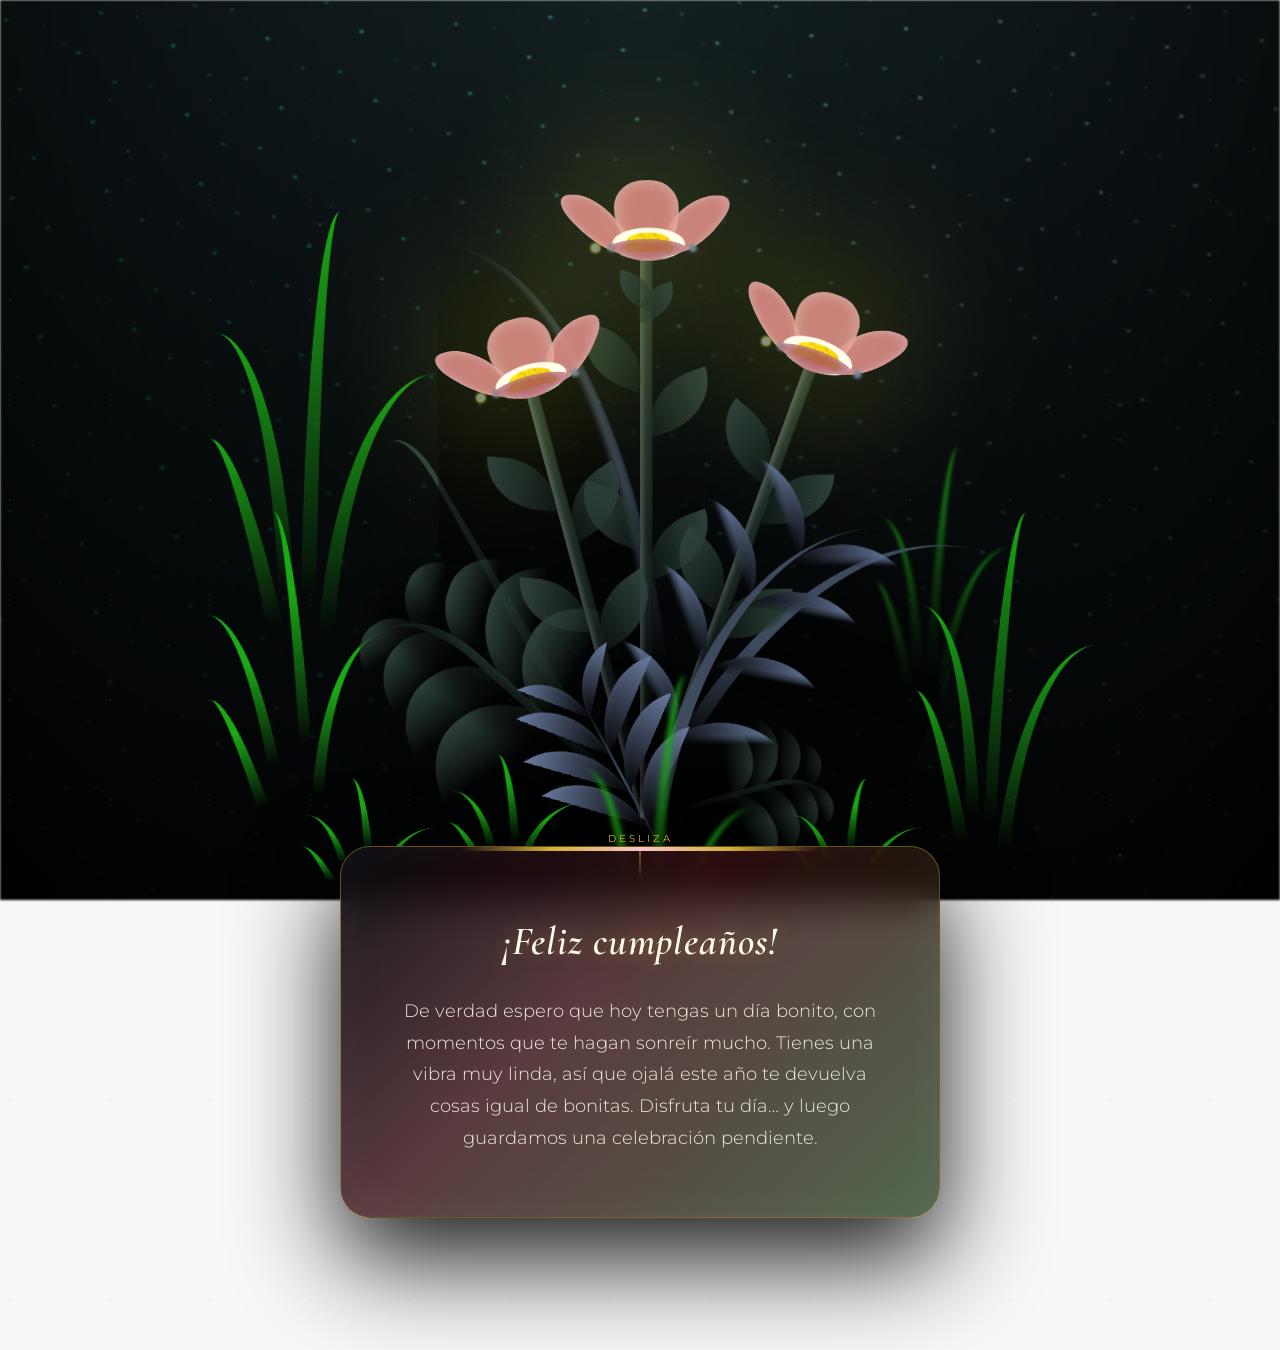
==== commit 1fe2ae71: "decoraion" ====
--- a/flower.html
+++ b/flower.html
@@ -7,6 +7,9 @@
   <meta name="viewport" content="width=device-width, initial-scale=1.0" />
   <link rel="stylesheet" href="css/main.css" />
   <link rel="icon" href="img/flowers.png" type="image/x-icon" />
+  <link
+    href="https://fonts.googleapis.com/css2?family=Great+Vibes&family=Cormorant+Garamond:ital,wght@0,600;1,600&family=Montserrat:wght@300;400&display=swap"
+    rel="stylesheet">
   <title>Flower</title>
 </head>
 
@@ -18,301 +21,314 @@
 
   </div>
 
-  <h1 class="titulo">""
-  </h1>
-  <div class="night"></div>
-  <div class="flowers">
-    <div class="flower flower--1">
-      <div class="flower__leafs flower__leafs--1">
-        <div class="flower__leaf flower__leaf--1"></div>
-        <div class="flower__leaf flower__leaf--2"></div>
-        <div class="flower__leaf flower__leaf--3"></div>
-        <div class="flower__leaf flower__leaf--4"></div>
-        <div class="flower__white-circle"></div>
-
-        <div class="flower__light flower__light--1"></div>
-        <div class="flower__light flower__light--2"></div>
-        <div class="flower__light flower__light--3"></div>
-        <div class="flower__light flower__light--4"></div>
-        <div class="flower__light flower__light--5"></div>
-        <div class="flower__light flower__light--6"></div>
-        <div class="flower__light flower__light--7"></div>
-        <div class="flower__light flower__light--8"></div>
-      </div>
-      <div class="flower__line">
-        <div class="flower__line__leaf flower__line__leaf--1"></div>
-        <div class="flower__line__leaf flower__line__leaf--2"></div>
-        <div class="flower__line__leaf flower__line__leaf--3"></div>
-        <div class="flower__line__leaf flower__line__leaf--4"></div>
-        <div class="flower__line__leaf flower__line__leaf--5"></div>
-        <div class="flower__line__leaf flower__line__leaf--6"></div>
-      </div>
+  <div class="flowers-section">
+    <div class="gold-dust"></div>
+    <div class="night"></div>
+    <div class="scroll-indicator">
+      <span>Desliza</span>
+      <div class="arrow"></div>
     </div>
-
-    <div class="flower flower--2">
-      <div class="flower__leafs flower__leafs--2">
-        <div class="flower__leaf flower__leaf--1"></div>
-        <div class="flower__leaf flower__leaf--2"></div>
-        <div class="flower__leaf flower__leaf--3"></div>
-        <div class="flower__leaf flower__leaf--4"></div>
-        <div class="flower__white-circle"></div>
-
-        <div class="flower__light flower__light--1"></div>
-        <div class="flower__light flower__light--2"></div>
-        <div class="flower__light flower__light--3"></div>
-        <div class="flower__light flower__light--4"></div>
-        <div class="flower__light flower__light--5"></div>
-        <div class="flower__light flower__light--6"></div>
-        <div class="flower__light flower__light--7"></div>
-        <div class="flower__light flower__light--8"></div>
-      </div>
-      <div class="flower__line">
-        <div class="flower__line__leaf flower__line__leaf--1"></div>
-        <div class="flower__line__leaf flower__line__leaf--2"></div>
-        <div class="flower__line__leaf flower__line__leaf--3"></div>
-        <div class="flower__line__leaf flower__line__leaf--4"></div>
-      </div>
-    </div>
-
-    <div class="flower flower--3">
-      <div class="flower__leafs flower__leafs--3">
-        <div class="flower__leaf flower__leaf--1"></div>
-        <div class="flower__leaf flower__leaf--2"></div>
-        <div class="flower__leaf flower__leaf--3"></div>
-        <div class="flower__leaf flower__leaf--4"></div>
-        <div class="flower__white-circle"></div>
-
-        <div class="flower__light flower__light--1"></div>
-        <div class="flower__light flower__light--2"></div>
-        <div class="flower__light flower__light--3"></div>
-        <div class="flower__light flower__light--4"></div>
-        <div class="flower__light flower__light--5"></div>
-        <div class="flower__light flower__light--6"></div>
-        <div class="flower__light flower__light--7"></div>
-        <div class="flower__light flower__light--8"></div>
-      </div>
-      <div class="flower__line">
-        <div class="flower__line__leaf flower__line__leaf--1"></div>
-        <div class="flower__line__leaf flower__line__leaf--2"></div>
-        <div class="flower__line__leaf flower__line__leaf--3"></div>
-        <div class="flower__line__leaf flower__line__leaf--4"></div>
-      </div>
-    </div>
-
-    <div class="grow-ans" style="--d: 1.2s">
-      <div class="flower__g-long">
-        <div class="flower__g-long__top"></div>
-        <div class="flower__g-long__bottom"></div>
-      </div>
-    </div>
-
-    <div class="growing-grass">
-      <div class="flower__grass flower__grass--1">
-        <div class="flower__grass--top"></div>
-        <div class="flower__grass--bottom"></div>
-        <div class="flower__grass__leaf flower__grass__leaf--1"></div>
-        <div class="flower__grass__leaf flower__grass__leaf--2"></div>
-        <div class="flower__grass__leaf flower__grass__leaf--3"></div>
-        <div class="flower__grass__leaf flower__grass__leaf--4"></div>
-        <div class="flower__grass__leaf flower__grass__leaf--5"></div>
-        <div class="flower__grass__leaf flower__grass__leaf--6"></div>
-        <div class="flower__grass__leaf flower__grass__leaf--7"></div>
-        <div class="flower__grass__leaf flower__grass__leaf--8"></div>
-        <div class="flower__grass__overlay"></div>
-      </div>
-    </div>
-
-    <div class="growing-grass">
-      <div class="flower__grass flower__grass--2">
-        <div class="flower__grass--top"></div>
-        <div class="flower__grass--bottom"></div>
-        <div class="flower__grass__leaf flower__grass__leaf--1"></div>
-        <div class="flower__grass__leaf flower__grass__leaf--2"></div>
-        <div class="flower__grass__leaf flower__grass__leaf--3"></div>
-        <div class="flower__grass__leaf flower__grass__leaf--4"></div>
-        <div class="flower__grass__leaf flower__grass__leaf--5"></div>
-        <div class="flower__grass__leaf flower__grass__leaf--6"></div>
-        <div class="flower__grass__leaf flower__grass__leaf--7"></div>
-        <div class="flower__grass__leaf flower__grass__leaf--8"></div>
-        <div class="flower__grass__overlay"></div>
-      </div>
-    </div>
-
-    <div class="grow-ans" style="--d: 2.4s">
-      <div class="flower__g-right flower__g-right--1">
-        <div class="leaf"></div>
-      </div>
-    </div>
-
-    <div class="grow-ans" style="--d: 2.8s">
-      <div class="flower__g-right flower__g-right--2">
-        <div class="leaf"></div>
-      </div>
-    </div>
-
-    <div class="grow-ans" style="--d: 2.8s">
-      <div class="flower__g-front">
-        <div class="flower__g-front__leaf-wrapper flower__g-front__leaf-wrapper--1">
-          <div class="flower__g-front__leaf"></div>
-        </div>
-        <div class="flower__g-front__leaf-wrapper flower__g-front__leaf-wrapper--2">
-          <div class="flower__g-front__leaf"></div>
-        </div>
-        <div class="flower__g-front__leaf-wrapper flower__g-front__leaf-wrapper--3">
-          <div class="flower__g-front__leaf"></div>
-        </div>
-        <div class="flower__g-front__leaf-wrapper flower__g-front__leaf-wrapper--4">
-          <div class="flower__g-front__leaf"></div>
-        </div>
-        <div class="flower__g-front__leaf-wrapper flower__g-front__leaf-wrapper--5">
-          <div class="flower__g-front__leaf"></div>
-        </div>
-        <div class="flower__g-front__leaf-wrapper flower__g-front__leaf-wrapper--6">
-          <div class="flower__g-front__leaf"></div>
-        </div>
-        <div class="flower__g-front__leaf-wrapper flower__g-front__leaf-wrapper--7">
-          <div class="flower__g-front__leaf"></div>
-        </div>
-        <div class="flower__g-front__leaf-wrapper flower__g-front__leaf-wrapper--8">
-          <div class="flower__g-front__leaf"></div>
-        </div>
-        <div class="flower__g-front__line"></div>
-      </div>
-    </div>
-
-    <div class="grow-ans" style="--d: 3.2s">
-      <div class="flower__g-fr">
-        <div class="leaf"></div>
-        <div class="flower__g-fr__leaf flower__g-fr__leaf--1"></div>
-        <div class="flower__g-fr__leaf flower__g-fr__leaf--2"></div>
-        <div class="flower__g-fr__leaf flower__g-fr__leaf--3"></div>
-        <div class="flower__g-fr__leaf flower__g-fr__leaf--4"></div>
-        <div class="flower__g-fr__leaf flower__g-fr__leaf--5"></div>
-        <div class="flower__g-fr__leaf flower__g-fr__leaf--6"></div>
-        <div class="flower__g-fr__leaf flower__g-fr__leaf--7"></div>
-        <div class="flower__g-fr__leaf flower__g-fr__leaf--8"></div>
-      </div>
-    </div>
-
-    <div class="long-g long-g--0">
-      <div class="grow-ans" style="--d: 3s">
-        <div class="leaf leaf--0"></div>
-      </div>
-      <div class="grow-ans" style="--d: 2.2s">
-        <div class="leaf leaf--1"></div>
-      </div>
-      <div class="grow-ans" style="--d: 3.4s">
-        <div class="leaf leaf--2"></div>
-      </div>
-      <div class="grow-ans" style="--d: 3.6s">
-        <div class="leaf leaf--3"></div>
-      </div>
-    </div>
-
-    <div class="long-g long-g--1">
-      <div class="grow-ans" style="--d: 3.6s">
-        <div class="leaf leaf--0"></div>
-      </div>
-      <div class="grow-ans" style="--d: 3.8s">
-        <div class="leaf leaf--1"></div>
-      </div>
-      <div class="grow-ans" style="--d: 4s">
-        <div class="leaf leaf--2"></div>
-      </div>
-      <div class="grow-ans" style="--d: 4.2s">
-        <div class="leaf leaf--3"></div>
-      </div>
-    </div>
-
-    <div class="long-g long-g--2">
-      <div class="grow-ans" style="--d: 4s">
-        <div class="leaf leaf--0"></div>
-      </div>
-      <div class="grow-ans" style="--d: 4.2s">
-        <div class="leaf leaf--1"></div>
-      </div>
-      <div class="grow-ans" style="--d: 4.4s">
-        <div class="leaf leaf--2"></div>
-      </div>
-      <div class="grow-ans" style="--d: 4.6s">
-        <div class="leaf leaf--3"></div>
-      </div>
-    </div>
-
-    <div class="long-g long-g--3">
-      <div class="grow-ans" style="--d: 4s">
-        <div class="leaf leaf--0"></div>
-      </div>
-      <div class="grow-ans" style="--d: 4.2s">
-        <div class="leaf leaf--1"></div>
-      </div>
-      <div class="grow-ans" style="--d: 3s">
-        <div class="leaf leaf--2"></div>
-      </div>
-      <div class="grow-ans" style="--d: 3.6s">
-        <div class="leaf leaf--3"></div>
-      </div>
-    </div>
-
-    <div class="long-g long-g--4">
-      <div class="grow-ans" style="--d: 4s">
-        <div class="leaf leaf--0"></div>
-      </div>
-      <div class="grow-ans" style="--d: 4.2s">
-        <div class="leaf leaf--1"></div>
-      </div>
-      <div class="grow-ans" style="--d: 3s">
-        <div class="leaf leaf--2"></div>
-      </div>
-      <div class="grow-ans" style="--d: 3.6s">
-        <div class="leaf leaf--3"></div>
-      </div>
-    </div>
-
-    <div class="long-g long-g--5">
-      <div class="grow-ans" style="--d: 4s">
-        <div class="leaf leaf--0"></div>
-      </div>
-      <div class="grow-ans" style="--d: 4.2s">
-        <div class="leaf leaf--1"></div>
-      </div>
-      <div class="grow-ans" style="--d: 3s">
-        <div class="leaf leaf--2"></div>
-      </div>
-      <div class="grow-ans" style="--d: 3.6s">
-        <div class="leaf leaf--3"></div>
-      </div>
-    </div>
-
-    <div class="long-g long-g--6">
-      <div class="grow-ans" style="--d: 4.2s">
-        <div class="leaf leaf--0"></div>
-      </div>
-      <div class="grow-ans" style="--d: 4.4s">
-        <div class="leaf leaf--1"></div>
-      </div>
-      <div class="grow-ans" style="--d: 4.6s">
-        <div class="leaf leaf--2"></div>
-      </div>
-      <div class="grow-ans" style="--d: 4.8s">
-        <div class="leaf leaf--3"></div>
-      </div>
-    </div>
-
-    <div class="long-g long-g--7">
-      <div class="grow-ans" style="--d: 3s">
-        <div class="leaf leaf--0"></div>
-      </div>
+    <div class="flowers">
+      <div class="flower flower--1">
+        <div class="flower__leafs flower__leafs--1">
+          <div class="flower__leaf flower__leaf--1"></div>
+          <div class="flower__leaf flower__leaf--2"></div>
+          <div class="flower__leaf flower__leaf--3"></div>
+          <div class="flower__leaf flower__leaf--4"></div>
+          <div class="flower__white-circle"></div>
+
+          <div class="flower__light flower__light--1"></div>
+          <div class="flower__light flower__light--2"></div>
+          <div class="flower__light flower__light--3"></div>
+          <div class="flower__light flower__light--4"></div>
+          <div class="flower__light flower__light--5"></div>
+          <div class="flower__light flower__light--6"></div>
+          <div class="flower__light flower__light--7"></div>
+          <div class="flower__light flower__light--8"></div>
+        </div>
+        <div class="flower__line">
+          <div class="flower__line__leaf flower__line__leaf--1"></div>
+          <div class="flower__line__leaf flower__line__leaf--2"></div>
+          <div class="flower__line__leaf flower__line__leaf--3"></div>
+          <div class="flower__line__leaf flower__line__leaf--4"></div>
+          <div class="flower__line__leaf flower__line__leaf--5"></div>
+          <div class="flower__line__leaf flower__line__leaf--6"></div>
+        </div>
+      </div>
+
+      <div class="flower flower--2">
+        <div class="flower__leafs flower__leafs--2">
+          <div class="flower__leaf flower__leaf--1"></div>
+          <div class="flower__leaf flower__leaf--2"></div>
+          <div class="flower__leaf flower__leaf--3"></div>
+          <div class="flower__leaf flower__leaf--4"></div>
+          <div class="flower__white-circle"></div>
+
+          <div class="flower__light flower__light--1"></div>
+          <div class="flower__light flower__light--2"></div>
+          <div class="flower__light flower__light--3"></div>
+          <div class="flower__light flower__light--4"></div>
+          <div class="flower__light flower__light--5"></div>
+          <div class="flower__light flower__light--6"></div>
+          <div class="flower__light flower__light--7"></div>
+          <div class="flower__light flower__light--8"></div>
+        </div>
+        <div class="flower__line">
+          <div class="flower__line__leaf flower__line__leaf--1"></div>
+          <div class="flower__line__leaf flower__line__leaf--2"></div>
+          <div class="flower__line__leaf flower__line__leaf--3"></div>
+          <div class="flower__line__leaf flower__line__leaf--4"></div>
+        </div>
+      </div>
+
+      <div class="flower flower--3">
+        <div class="flower__leafs flower__leafs--3">
+          <div class="flower__leaf flower__leaf--1"></div>
+          <div class="flower__leaf flower__leaf--2"></div>
+          <div class="flower__leaf flower__leaf--3"></div>
+          <div class="flower__leaf flower__leaf--4"></div>
+          <div class="flower__white-circle"></div>
+
+          <div class="flower__light flower__light--1"></div>
+          <div class="flower__light flower__light--2"></div>
+          <div class="flower__light flower__light--3"></div>
+          <div class="flower__light flower__light--4"></div>
+          <div class="flower__light flower__light--5"></div>
+          <div class="flower__light flower__light--6"></div>
+          <div class="flower__light flower__light--7"></div>
+          <div class="flower__light flower__light--8"></div>
+        </div>
+        <div class="flower__line">
+          <div class="flower__line__leaf flower__line__leaf--1"></div>
+          <div class="flower__line__leaf flower__line__leaf--2"></div>
+          <div class="flower__line__leaf flower__line__leaf--3"></div>
+          <div class="flower__line__leaf flower__line__leaf--4"></div>
+        </div>
+      </div>
+
+      <div class="grow-ans" style="--d: 1.2s">
+        <div class="flower__g-long">
+          <div class="flower__g-long__top"></div>
+          <div class="flower__g-long__bottom"></div>
+        </div>
+      </div>
+
+      <div class="growing-grass">
+        <div class="flower__grass flower__grass--1">
+          <div class="flower__grass--top"></div>
+          <div class="flower__grass--bottom"></div>
+          <div class="flower__grass__leaf flower__grass__leaf--1"></div>
+          <div class="flower__grass__leaf flower__grass__leaf--2"></div>
+          <div class="flower__grass__leaf flower__grass__leaf--3"></div>
+          <div class="flower__grass__leaf flower__grass__leaf--4"></div>
+          <div class="flower__grass__leaf flower__grass__leaf--5"></div>
+          <div class="flower__grass__leaf flower__grass__leaf--6"></div>
+          <div class="flower__grass__leaf flower__grass__leaf--7"></div>
+          <div class="flower__grass__leaf flower__grass__leaf--8"></div>
+          <div class="flower__grass__overlay"></div>
+        </div>
+      </div>
+
+      <div class="growing-grass">
+        <div class="flower__grass flower__grass--2">
+          <div class="flower__grass--top"></div>
+          <div class="flower__grass--bottom"></div>
+          <div class="flower__grass__leaf flower__grass__leaf--1"></div>
+          <div class="flower__grass__leaf flower__grass__leaf--2"></div>
+          <div class="flower__grass__leaf flower__grass__leaf--3"></div>
+          <div class="flower__grass__leaf flower__grass__leaf--4"></div>
+          <div class="flower__grass__leaf flower__grass__leaf--5"></div>
+          <div class="flower__grass__leaf flower__grass__leaf--6"></div>
+          <div class="flower__grass__leaf flower__grass__leaf--7"></div>
+          <div class="flower__grass__leaf flower__grass__leaf--8"></div>
+          <div class="flower__grass__overlay"></div>
+        </div>
+      </div>
+
+      <div class="grow-ans" style="--d: 2.4s">
+        <div class="flower__g-right flower__g-right--1">
+          <div class="leaf"></div>
+        </div>
+      </div>
+
+      <div class="grow-ans" style="--d: 2.8s">
+        <div class="flower__g-right flower__g-right--2">
+          <div class="leaf"></div>
+        </div>
+      </div>
+
+      <div class="grow-ans" style="--d: 2.8s">
+        <div class="flower__g-front">
+          <div class="flower__g-front__leaf-wrapper flower__g-front__leaf-wrapper--1">
+            <div class="flower__g-front__leaf"></div>
+          </div>
+          <div class="flower__g-front__leaf-wrapper flower__g-front__leaf-wrapper--2">
+            <div class="flower__g-front__leaf"></div>
+          </div>
+          <div class="flower__g-front__leaf-wrapper flower__g-front__leaf-wrapper--3">
+            <div class="flower__g-front__leaf"></div>
+          </div>
+          <div class="flower__g-front__leaf-wrapper flower__g-front__leaf-wrapper--4">
+            <div class="flower__g-front__leaf"></div>
+          </div>
+          <div class="flower__g-front__leaf-wrapper flower__g-front__leaf-wrapper--5">
+            <div class="flower__g-front__leaf"></div>
+          </div>
+          <div class="flower__g-front__leaf-wrapper flower__g-front__leaf-wrapper--6">
+            <div class="flower__g-front__leaf"></div>
+          </div>
+          <div class="flower__g-front__leaf-wrapper flower__g-front__leaf-wrapper--7">
+            <div class="flower__g-front__leaf"></div>
+          </div>
+          <div class="flower__g-front__leaf-wrapper flower__g-front__leaf-wrapper--8">
+            <div class="flower__g-front__leaf"></div>
+          </div>
+          <div class="flower__g-front__line"></div>
+        </div>
+      </div>
+
       <div class="grow-ans" style="--d: 3.2s">
-        <div class="leaf leaf--1"></div>
-      </div>
-      <div class="grow-ans" style="--d: 3.5s">
-        <div class="leaf leaf--2"></div>
-      </div>
-      <div class="grow-ans" style="--d: 3.6s">
-        <div class="leaf leaf--3"></div>
-      </div>
-    </div>
+        <div class="flower__g-fr">
+          <div class="leaf"></div>
+          <div class="flower__g-fr__leaf flower__g-fr__leaf--1"></div>
+          <div class="flower__g-fr__leaf flower__g-fr__leaf--2"></div>
+          <div class="flower__g-fr__leaf flower__g-fr__leaf--3"></div>
+          <div class="flower__g-fr__leaf flower__g-fr__leaf--4"></div>
+          <div class="flower__g-fr__leaf flower__g-fr__leaf--5"></div>
+          <div class="flower__g-fr__leaf flower__g-fr__leaf--6"></div>
+          <div class="flower__g-fr__leaf flower__g-fr__leaf--7"></div>
+          <div class="flower__g-fr__leaf flower__g-fr__leaf--8"></div>
+        </div>
+      </div>
+
+      <div class="long-g long-g--0">
+        <div class="grow-ans" style="--d: 3s">
+          <div class="leaf leaf--0"></div>
+        </div>
+        <div class="grow-ans" style="--d: 2.2s">
+          <div class="leaf leaf--1"></div>
+        </div>
+        <div class="grow-ans" style="--d: 3.4s">
+          <div class="leaf leaf--2"></div>
+        </div>
+        <div class="grow-ans" style="--d: 3.6s">
+          <div class="leaf leaf--3"></div>
+        </div>
+      </div>
+
+      <div class="long-g long-g--1">
+        <div class="grow-ans" style="--d: 3.6s">
+          <div class="leaf leaf--0"></div>
+        </div>
+        <div class="grow-ans" style="--d: 3.8s">
+          <div class="leaf leaf--1"></div>
+        </div>
+        <div class="grow-ans" style="--d: 4s">
+          <div class="leaf leaf--2"></div>
+        </div>
+        <div class="grow-ans" style="--d: 4.2s">
+          <div class="leaf leaf--3"></div>
+        </div>
+      </div>
+
+      <div class="long-g long-g--2">
+        <div class="grow-ans" style="--d: 4s">
+          <div class="leaf leaf--0"></div>
+        </div>
+        <div class="grow-ans" style="--d: 4.2s">
+          <div class="leaf leaf--1"></div>
+        </div>
+        <div class="grow-ans" style="--d: 4.4s">
+          <div class="leaf leaf--2"></div>
+        </div>
+        <div class="grow-ans" style="--d: 4.6s">
+          <div class="leaf leaf--3"></div>
+        </div>
+      </div>
+
+      <div class="long-g long-g--3">
+        <div class="grow-ans" style="--d: 4s">
+          <div class="leaf leaf--0"></div>
+        </div>
+        <div class="grow-ans" style="--d: 4.2s">
+          <div class="leaf leaf--1"></div>
+        </div>
+        <div class="grow-ans" style="--d: 3s">
+          <div class="leaf leaf--2"></div>
+        </div>
+        <div class="grow-ans" style="--d: 3.6s">
+          <div class="leaf leaf--3"></div>
+        </div>
+      </div>
+
+      <div class="long-g long-g--4">
+        <div class="grow-ans" style="--d: 4s">
+          <div class="leaf leaf--0"></div>
+        </div>
+        <div class="grow-ans" style="--d: 4.2s">
+          <div class="leaf leaf--1"></div>
+        </div>
+        <div class="grow-ans" style="--d: 3s">
+          <div class="leaf leaf--2"></div>
+        </div>
+        <div class="grow-ans" style="--d: 3.6s">
+          <div class="leaf leaf--3"></div>
+        </div>
+      </div>
+
+      <div class="long-g long-g--5">
+        <div class="grow-ans" style="--d: 4s">
+          <div class="leaf leaf--0"></div>
+        </div>
+        <div class="grow-ans" style="--d: 4.2s">
+          <div class="leaf leaf--1"></div>
+        </div>
+        <div class="grow-ans" style="--d: 3s">
+          <div class="leaf leaf--2"></div>
+        </div>
+        <div class="grow-ans" style="--d: 3.6s">
+          <div class="leaf leaf--3"></div>
+        </div>
+      </div>
+
+      <div class="long-g long-g--6">
+        <div class="grow-ans" style="--d: 4.2s">
+          <div class="leaf leaf--0"></div>
+        </div>
+        <div class="grow-ans" style="--d: 4.4s">
+          <div class="leaf leaf--1"></div>
+        </div>
+        <div class="grow-ans" style="--d: 4.6s">
+          <div class="leaf leaf--2"></div>
+        </div>
+        <div class="grow-ans" style="--d: 4.8s">
+          <div class="leaf leaf--3"></div>
+        </div>
+      </div>
+
+      <div class="long-g long-g--7">
+        <div class="grow-ans" style="--d: 3s">
+          <div class="leaf leaf--0"></div>
+        </div>
+        <div class="grow-ans" style="--d: 3.2s">
+          <div class="leaf leaf--1"></div>
+        </div>
+        <div class="grow-ans" style="--d: 3.5s">
+          <div class="leaf leaf--2"></div>
+        </div>
+        <div class="grow-ans" style="--d: 3.6s">
+          <div class="leaf leaf--3"></div>
+        </div>
+      </div>
+    </div><!-- end .flowers-->
+  </div><br><br><!-- ebrnd .flowers-section -->
+  <div class="message-container">
+    <h1 class="titulo">¡Feliz cumpleaños!</h1>
+    <p class="mensaje">
+      De verdad espero que hoy tengas un día bonito, con momentos que te hagan sonreír mucho.
+      Tienes una vibra muy linda, así que ojalá este año te devuelva cosas igual de bonitas.
+      Disfruta tu día… y luego guardamos una celebración pendiente.
+    </p>
   </div>
   <script src="anim.js"></script>
   <script src="main.js"></script>
--- a/css/main.css
+++ b/css/main.css
@@ -8,60 +8,262 @@
 
 :root {
   --dark-color: #000;
+  --flower-pink: #f7c5cc;
+  --flower-rose: #da818e;
+  --flower-rose-dark: #a64d59;
+  --flower-gold: #d4af37;
+  --leaf-green: #2d4138;
+  --plant-blue: #6b7da1;
+  --plant-blue-dark: #3e4b5f;
 }
 
 body {
   display: flex;
-  align-items: flex-end;
-  justify-content: center;
+  flex-direction: column;
+  align-items: center;
   min-height: 100vh;
   background-color: var(--dark-color);
-  overflow: hidden;
+  overflow-x: hidden;
+  overflow-y: auto;
   perspective: 1000px;
 }
 
+.flowers-section {
+  position: relative;
+  width: 100%;
+  min-height: 100vh;
+  flex-shrink: 0;
+  display: flex;
+  justify-content: center;
+  align-items: flex-end;
+}
+
+.scroll-indicator {
+  position: absolute;
+  bottom: 20px;
+  left: 50%;
+  transform: translateX(-50%);
+  display: flex;
+  flex-direction: column;
+  align-items: center;
+  gap: 5px;
+  opacity: 0;
+  animation: fadeIn 2s 4s forwards;
+  z-index: 20;
+}
+
+.scroll-indicator span {
+  font-family: 'Montserrat', sans-serif;
+  font-size: 10px;
+  text-transform: uppercase;
+  letter-spacing: 3px;
+  color: var(--flower-gold);
+}
+
+.scroll-indicator .arrow {
+  width: 1px;
+  height: 30px;
+  background: linear-gradient(to bottom, var(--flower-gold), transparent);
+  animation: bounce 2s infinite;
+}
+
+@keyframes bounce {
+
+  0%,
+  20%,
+  50%,
+  80%,
+  100% {
+    transform: translateY(0);
+  }
+
+  40% {
+    transform: translateY(10px);
+  }
+
+  60% {
+    transform: translateY(5px);
+  }
+}
+
+.gold-dust {
+  position: absolute;
+  top: 0;
+  left: 0;
+  width: 100%;
+  height: 100%;
+  pointer-events: none;
+  z-index: 5;
+}
+
+.gold-dust::after {
+  content: '';
+  position: absolute;
+  top: -50%;
+  left: -50%;
+  width: 200%;
+  height: 200%;
+  background-image: radial-gradient(circle, var(--flower-gold) 1px, transparent 1px);
+  background-size: 100px 100px;
+  opacity: 0.1;
+  animation: drift 20s linear infinite;
+}
+
+@keyframes drift {
+  from {
+    transform: rotate(0deg);
+  }
+
+  to {
+    transform: rotate(360deg);
+  }
+}
+
 #lyrics {
-  font-size: 50px;
-  font-family: "Franklin Gothic Medium", "Arial Narrow", Arial, sans-serif;
-  color: white;
-  position: absolute;
-  margin-bottom: 20%;
-  z-index: 1;
-  font-weight: bold;
-  letter-spacing: 4px;
-}
+  font-size: 45px;
+  font-family: 'Great Vibes', cursive;
+  /* Elegant cursive font */
+  color: #fff;
+  position: absolute;
+  top: 15%;
+  left: 50%;
+  transform: translateX(-50%);
+  z-index: 100;
+  font-weight: 400;
+  letter-spacing: 2px;
+  text-align: center;
+  width: 90%;
+  text-shadow: 0 0 15px rgba(255, 255, 255, 0.4), 2px 2px 8px rgba(0, 0, 0, 0.8);
+  pointer-events: none;
+  line-height: 1.2;
+}
+
 @media only screen and (max-width: 600px) {
-  /* Estilos específicos para dispositivos con un ancho máximo de 600px */
   #lyrics {
-      font-size: 14px; /* Reduce el tamaño del texto para dispositivos más pequeños */
-      margin-bottom: 530px;
-      letter-spacing: 3px;
-  }
-
-}
+    font-size: 28px;
+    top: 12%;
+    letter-spacing: 1px;
+  }
+}
+
+.message-container {
+  position: relative;
+  text-align: center;
+  z-index: 10;
+  width: 92%;
+  max-width: 600px;
+  margin: -10vh auto 6rem;
+  padding: 4rem 2.5rem;
+  /* Premium integrated gradient */
+  background: linear-gradient(135deg,
+      rgba(10, 10, 15, 0.95) 0%,
+      rgba(50, 10, 15, 0.8) 40%,
+      rgba(10, 40, 5, 0.7) 100%);
+  backdrop-filter: blur(20px);
+  -webkit-backdrop-filter: blur(20px);
+  border: 1px solid rgba(212, 175, 55, 0.4);
+  border-radius: 30px;
+  box-shadow: 0 40px 100px rgba(0, 0, 0, 0.9),
+    inset 0 0 50px rgba(255, 255, 255, 0.05);
+  opacity: 0;
+  animation: slipUp 2s 1s cubic-bezier(0.19, 1, 0.22, 1) forwards,
+    breathingGlow 4s linear infinite alternate;
+  display: flex;
+  flex-direction: column;
+  gap: 1.5rem;
+  /* Better internal distribution */
+}
+
+@keyframes slipUp {
+  from {
+    opacity: 0;
+    transform: translateY(50px);
+  }
+
+  to {
+    opacity: 1;
+    transform: translateY(0);
+  }
+}
+
+@keyframes breathingGlow {
+  from {
+    border-color: rgba(212, 175, 55, 0.3);
+    box-shadow: 0 40px 100px rgba(0, 0, 0, 0.9);
+  }
+
+  to {
+    border-color: rgba(218, 129, 142, 0.6);
+    box-shadow: 0 40px 120px rgba(0, 0, 0, 1), 0 0 30px rgba(212, 175, 55, 0.1);
+  }
+}
+
+.message-container::before {
+  content: '';
+  position: absolute;
+  top: 0;
+  left: 50%;
+  transform: translateX(-50%);
+  width: 60%;
+  height: 4px;
+  background: linear-gradient(90deg, transparent, var(--flower-gold), var(--flower-pink), var(--flower-gold), transparent);
+  border-radius: 0 0 10px 10px;
+}
+
 .titulo {
-  margin-bottom: 100px;
-  font-family: "Arial Narrow", Arial, sans-serif;
-  color: #ffff0082;
-  position: absolute;
-  font-weight: bold;
+  font-family: 'Cormorant Garamond', serif;
+  font-style: italic;
+  font-size: 2.5rem;
+  color: #fff9e6;
+  margin: 0;
   letter-spacing: 1px;
+  font-weight: 600;
+  text-shadow: 0 0 20px rgba(212, 175, 55, 0.4);
   opacity: 0;
-  animation: fadeIn 3s ease-in-out forwards;
-  text-align: center;
-  z-index: 100;
-}
+  animation: fadeIn 1.2s 2s ease-out forwards;
+}
+
+.mensaje {
+  font-family: 'Montserrat', sans-serif;
+  font-weight: 300;
+  font-size: 1.1rem;
+  color: rgba(255, 252, 240, 0.9);
+  line-height: 1.8;
+  margin: 0;
+  padding: 0 10px;
+  opacity: 0;
+  animation: fadeIn 1.2s 2.8s ease-out forwards;
+}
+
+@media only screen and (max-width: 600px) {
+  .titulo {
+    font-size: 1.8rem;
+  }
+
+  .mensaje {
+    font-size: 0.95rem;
+    line-height: 1.6;
+  }
+
+  .message-container {
+    padding: 3rem 1.5rem;
+    margin-top: -15vh;
+  }
+}
+
 @keyframes fadeIn {
   from {
     opacity: 0;
   }
+
   to {
     opacity: 1;
   }
 }
 
 .night {
-  z-index: -1;
+  z-index: -5;
+  /* Push background further back */
   position: absolute;
   left: 50%;
   top: 0;
@@ -69,55 +271,67 @@
   width: 100%;
   height: 100%;
   filter: blur(0.1vmin);
-  background-image: radial-gradient(
-      ellipse at top,
-      transparent 0%,
-      var(--dark-color)
-    ),
-    radial-gradient(
-      ellipse at bottom,
-      var(--dark-color),
-      rgba(145, 233, 255, 0.2)
-    ),
-    repeating-linear-gradient(
-      220deg,
-      rgb(0, 0, 0) 0px,
-      rgb(0, 0, 0) 19px,
-      transparent 19px,
-      transparent 22px
-    ),
-    repeating-linear-gradient(
-      189deg,
-      rgb(0, 0, 0) 0px,
-      rgb(0, 0, 0) 19px,
-      transparent 19px,
-      transparent 22px
-    ),
-    repeating-linear-gradient(
-      148deg,
-      rgb(0, 0, 0) 0px,
-      rgb(0, 0, 0) 19px,
-      transparent 19px,
-      transparent 22px
-    ),
+  background-image: radial-gradient(ellipse at top, transparent 0%, var(--dark-color)),
+    radial-gradient(ellipse at bottom, var(--dark-color), rgba(145, 233, 255, 0.2)),
+    repeating-linear-gradient(220deg, rgb(0, 0, 0) 0px, rgb(0, 0, 0) 19px, transparent 19px, transparent 22px),
+    repeating-linear-gradient(189deg, rgb(0, 0, 0) 0px, rgb(0, 0, 0) 19px, transparent 19px, transparent 22px),
+    repeating-linear-gradient(148deg, rgb(0, 0, 0) 0px, rgb(0, 0, 0) 19px, transparent 19px, transparent 22px),
     linear-gradient(90deg, rgb(0, 255, 250), rgb(240, 240, 240));
+}
+
+.night::before {
+  content: '';
+  position: absolute;
+  top: 0;
+  left: 0;
+  width: 100%;
+  height: 100%;
+  background-image:
+    radial-gradient(1px 1px at 10% 10%, #fff, transparent),
+    radial-gradient(1px 1px at 20% 40%, #fff, transparent),
+    radial-gradient(1px 1px at 35% 25%, #fff, transparent),
+    radial-gradient(2px 2px at 50% 50%, #fff, transparent),
+    radial-gradient(1px 1px at 65% 15%, #fff, transparent),
+    radial-gradient(1px 1px at 80% 35%, #fff, transparent),
+    radial-gradient(1px 1px at 90% 45%, #fff, transparent),
+    radial-gradient(1px 1px at 15% 75%, #fff, transparent),
+    radial-gradient(1px 1px at 40% 85%, #fff, transparent),
+    radial-gradient(1px 1px at 60% 70%, #fff, transparent),
+    radial-gradient(2px 2px at 75% 90%, #fff, transparent),
+    radial-gradient(1px 1px at 85% 65%, #fff, transparent);
+  background-size: 50% 50%;
+  animation: twinkling 4s infinite alternate ease-in-out;
+  opacity: 0.3;
+}
+
+@keyframes twinkling {
+  0% {
+    opacity: 0.2;
+    transform: scale(1);
+  }
+
+  100% {
+    opacity: 0.6;
+    transform: scale(1.05);
+  }
 }
 
 .flowers {
   position: relative;
   transform: scale(0.9);
-  /*margin-bottom: 100px;
+  /*margin-bottom: 100px; 
   */
 }
 
 @media only screen and (max-width: 600px) {
+
   /* Estilos específicos para dispositivos con un ancho máximo de 600px */
-.flowers {
-      font-size: 14px;
-      margin-bottom: 35%;
-      letter-spacing: 3px;
-      transform: scale(1.0);
-}
+  .flowers {
+    font-size: 14px;
+    margin-bottom: 35%;
+    letter-spacing: 3px;
+    transform: scale(1.0);
+  }
 
 }
 
@@ -128,109 +342,134 @@
   z-index: 10;
   --fl-speed: 0.8s;
 }
+
 .flower--1 {
   -webkit-animation: moving-flower-1 4s linear infinite;
   animation: moving-flower-1 4s linear infinite;
 }
+
 .flower--1 .flower__line {
   height: 70vmin;
   -webkit-animation-delay: 0.3s;
   animation-delay: 0.3s;
 }
+
 .flower--1 .flower__line__leaf--1 {
   -webkit-animation: blooming-leaf-right var(--fl-speed) 1.6s backwards;
   animation: blooming-leaf-right var(--fl-speed) 1.6s backwards;
 }
+
 .flower--1 .flower__line__leaf--2 {
   -webkit-animation: blooming-leaf-right var(--fl-speed) 1.4s backwards;
   animation: blooming-leaf-right var(--fl-speed) 1.4s backwards;
 }
+
 .flower--1 .flower__line__leaf--3 {
   -webkit-animation: blooming-leaf-left var(--fl-speed) 1.2s backwards;
   animation: blooming-leaf-left var(--fl-speed) 1.2s backwards;
 }
+
 .flower--1 .flower__line__leaf--4 {
   -webkit-animation: blooming-leaf-left var(--fl-speed) 1s backwards;
   animation: blooming-leaf-left var(--fl-speed) 1s backwards;
 }
+
 .flower--1 .flower__line__leaf--5 {
   -webkit-animation: blooming-leaf-right var(--fl-speed) 1.8s backwards;
   animation: blooming-leaf-right var(--fl-speed) 1.8s backwards;
 }
+
 .flower--1 .flower__line__leaf--6 {
   -webkit-animation: blooming-leaf-left var(--fl-speed) 2s backwards;
   animation: blooming-leaf-left var(--fl-speed) 2s backwards;
 }
+
 .flower--2 {
   left: 50%;
   transform: rotate(20deg);
   -webkit-animation: moving-flower-2 4s linear infinite;
   animation: moving-flower-2 4s linear infinite;
 }
+
 .flower--2 .flower__line {
   height: 60vmin;
   -webkit-animation-delay: 0.6s;
   animation-delay: 0.6s;
 }
+
 .flower--2 .flower__line__leaf--1 {
   -webkit-animation: blooming-leaf-right var(--fl-speed) 1.9s backwards;
   animation: blooming-leaf-right var(--fl-speed) 1.9s backwards;
 }
+
 .flower--2 .flower__line__leaf--2 {
   -webkit-animation: blooming-leaf-right var(--fl-speed) 1.7s backwards;
   animation: blooming-leaf-right var(--fl-speed) 1.7s backwards;
 }
+
 .flower--2 .flower__line__leaf--3 {
   -webkit-animation: blooming-leaf-left var(--fl-speed) 1.5s backwards;
   animation: blooming-leaf-left var(--fl-speed) 1.5s backwards;
 }
+
 .flower--2 .flower__line__leaf--4 {
   -webkit-animation: blooming-leaf-left var(--fl-speed) 1.3s backwards;
   animation: blooming-leaf-left var(--fl-speed) 1.3s backwards;
 }
+
 .flower--3 {
   left: 50%;
   transform: rotate(-15deg);
   -webkit-animation: moving-flower-3 4s linear infinite;
   animation: moving-flower-3 4s linear infinite;
 }
+
 .flower--3 .flower__line {
   -webkit-animation-delay: 0.9s;
   animation-delay: 0.9s;
 }
+
 .flower--3 .flower__line__leaf--1 {
   -webkit-animation: blooming-leaf-right var(--fl-speed) 2.5s backwards;
   animation: blooming-leaf-right var(--fl-speed) 2.5s backwards;
 }
+
 .flower--3 .flower__line__leaf--2 {
   -webkit-animation: blooming-leaf-right var(--fl-speed) 2.3s backwards;
   animation: blooming-leaf-right var(--fl-speed) 2.3s backwards;
 }
+
 .flower--3 .flower__line__leaf--3 {
   -webkit-animation: blooming-leaf-left var(--fl-speed) 2.1s backwards;
   animation: blooming-leaf-left var(--fl-speed) 2.1s backwards;
 }
+
 .flower--3 .flower__line__leaf--4 {
   -webkit-animation: blooming-leaf-left var(--fl-speed) 1.9s backwards;
   animation: blooming-leaf-left var(--fl-speed) 1.9s backwards;
 }
+
 .flower__leafs {
   position: relative;
   -webkit-animation: blooming-flower 2s backwards;
   animation: blooming-flower 2s backwards;
 }
+
 .flower__leafs--1 {
   -webkit-animation-delay: 1.1s;
   animation-delay: 1.1s;
 }
+
 .flower__leafs--2 {
   -webkit-animation-delay: 1.4s;
   animation-delay: 1.4s;
 }
+
 .flower__leafs--3 {
   -webkit-animation-delay: 1.7s;
   animation-delay: 1.7s;
 }
+
 .flower__leafs::after {
   content: "";
   position: absolute;
@@ -243,6 +482,7 @@
   /* background-color: #fd2525; */
   filter: blur(10vmin);
 }
+
 .flower__leaf {
   position: absolute;
   bottom: 0;
@@ -250,31 +490,35 @@
   width: 8vmin;
   height: 11vmin;
   border-radius: 51% 49% 47% 53%/44% 45% 55% 69%;
-  background-color: #253bfd;
-  background-color: #fddd25;
+  background-color: var(--flower-rose);
   transform-origin: bottom center;
   opacity: 0.9;
   box-shadow: inset 0 0 2vmin rgba(255, 255, 255, 0.5);
 }
+
 .flower__leaf--1 {
   transform: translate(-10%, 1%) rotateY(40deg) rotateX(-50deg);
 }
+
 .flower__leaf--2 {
   transform: translate(-50%, -4%) rotateX(40deg);
 }
+
 .flower__leaf--3 {
   transform: translate(-90%, 0%) rotateY(45deg) rotateX(50deg);
 }
+
 .flower__leaf--4 {
   width: 8vmin;
   height: 8vmin;
   transform-origin: bottom left;
   border-radius: 4vmin 10vmin 4vmin 4vmin;
   transform: translate(0%, 18%) rotateX(70deg) rotate(-43deg);
-  background-color: #7c6901;
+  background-color: var(--flower-rose-dark);
   z-index: 1;
   opacity: 0.8;
 }
+
 .flower__white-circle {
   position: absolute;
   left: -3.5vmin;
@@ -284,6 +528,7 @@
   border-radius: 50%;
   background-color: #fff;
 }
+
 .flower__white-circle::after {
   content: "";
   position: absolute;
@@ -293,127 +538,97 @@
   width: 60%;
   height: 60%;
   border-radius: inherit;
-  background-image: repeating-linear-gradient(
-      135deg,
+  background-image: repeating-linear-gradient(135deg,
       rgba(0, 0, 0, 0.03) 0px,
       rgba(0, 0, 0, 0.03) 1px,
       transparent 1px,
-      transparent 12px
-    ),
-    repeating-linear-gradient(
-      45deg,
+      transparent 12px),
+    repeating-linear-gradient(45deg,
       rgba(0, 0, 0, 0.03) 0px,
       rgba(0, 0, 0, 0.03) 1px,
       transparent 1px,
-      transparent 12px
-    ),
-    repeating-linear-gradient(
-      67.5deg,
+      transparent 12px),
+    repeating-linear-gradient(67.5deg,
       rgba(0, 0, 0, 0.03) 0px,
       rgba(0, 0, 0, 0.03) 1px,
       transparent 1px,
-      transparent 12px
-    ),
-    repeating-linear-gradient(
-      135deg,
+      transparent 12px),
+    repeating-linear-gradient(135deg,
       rgba(0, 0, 0, 0.03) 0px,
       rgba(0, 0, 0, 0.03) 1px,
       transparent 1px,
-      transparent 12px
-    ),
-    repeating-linear-gradient(
-      45deg,
+      transparent 12px),
+    repeating-linear-gradient(45deg,
       rgba(0, 0, 0, 0.03) 0px,
       rgba(0, 0, 0, 0.03) 1px,
       transparent 1px,
-      transparent 12px
-    ),
-    repeating-linear-gradient(
-      112.5deg,
+      transparent 12px),
+    repeating-linear-gradient(112.5deg,
       rgba(0, 0, 0, 0.03) 0px,
       rgba(0, 0, 0, 0.03) 1px,
       transparent 1px,
-      transparent 12px
-    ),
-    repeating-linear-gradient(
-      112.5deg,
+      transparent 12px),
+    repeating-linear-gradient(112.5deg,
       rgba(0, 0, 0, 0.03) 0px,
       rgba(0, 0, 0, 0.03) 1px,
       transparent 1px,
-      transparent 12px
-    ),
-    repeating-linear-gradient(
-      45deg,
+      transparent 12px),
+    repeating-linear-gradient(45deg,
       rgba(0, 0, 0, 0.03) 0px,
       rgba(0, 0, 0, 0.03) 1px,
       transparent 1px,
-      transparent 12px
-    ),
-    repeating-linear-gradient(
-      22.5deg,
+      transparent 12px),
+    repeating-linear-gradient(22.5deg,
       rgba(0, 0, 0, 0.03) 0px,
       rgba(0, 0, 0, 0.03) 1px,
       transparent 1px,
-      transparent 12px
-    ),
-    repeating-linear-gradient(
-      45deg,
+      transparent 12px),
+    repeating-linear-gradient(45deg,
       rgba(0, 0, 0, 0.03) 0px,
       rgba(0, 0, 0, 0.03) 1px,
       transparent 1px,
-      transparent 12px
-    ),
-    repeating-linear-gradient(
-      22.5deg,
+      transparent 12px),
+    repeating-linear-gradient(22.5deg,
       rgba(0, 0, 0, 0.03) 0px,
       rgba(0, 0, 0, 0.03) 1px,
       transparent 1px,
-      transparent 12px
-    ),
-    repeating-linear-gradient(
-      135deg,
+      transparent 12px),
+    repeating-linear-gradient(135deg,
       rgba(0, 0, 0, 0.03) 0px,
       rgba(0, 0, 0, 0.03) 1px,
       transparent 1px,
-      transparent 12px
-    ),
-    repeating-linear-gradient(
-      157.5deg,
+      transparent 12px),
+    repeating-linear-gradient(157.5deg,
       rgba(0, 0, 0, 0.03) 0px,
       rgba(0, 0, 0, 0.03) 1px,
       transparent 1px,
-      transparent 12px
-    ),
-    repeating-linear-gradient(
-      67.5deg,
+      transparent 12px),
+    repeating-linear-gradient(67.5deg,
       rgba(0, 0, 0, 0.03) 0px,
       rgba(0, 0, 0, 0.03) 1px,
       transparent 1px,
-      transparent 12px
-    ),
-    repeating-linear-gradient(
-      67.5deg,
+      transparent 12px),
+    repeating-linear-gradient(67.5deg,
       rgba(0, 0, 0, 0.03) 0px,
       rgba(0, 0, 0, 0.03) 1px,
       transparent 1px,
-      transparent 12px
-    ),
+      transparent 12px),
     linear-gradient(90deg, rgb(255, 235, 18), rgb(255, 206, 0));
 }
+
 .flower__line {
   height: 55vmin;
   width: 1.5vmin;
-  background-image: linear-gradient(
-      to left,
+  background-image: linear-gradient(to left,
       rgba(0, 0, 0, 0.2),
       transparent,
-      rgba(255, 255, 255, 0.2)
-    ),
-    linear-gradient(to top, transparent 10%, #14757a, #39c6d6);
+      rgba(255, 255, 255, 0.2)),
+    linear-gradient(to top, transparent 10%, #1a2a23, var(--leaf-green));
   box-shadow: inset 0 0 2px rgba(0, 0, 0, 0.5);
   -webkit-animation: grow-flower-tree 4s backwards;
   animation: grow-flower-tree 4s backwards;
 }
+
 .flower__line__leaf {
   --w: 7vmin;
   --h: calc(var(--w) + 2vmin);
@@ -424,15 +639,18 @@
   height: var(--h);
   border-top-right-radius: var(--h);
   border-bottom-left-radius: var(--h);
-  background-image: linear-gradient(to top, rgba(20, 117, 122, 0.4), #5ed639);
-}
+  background-image: linear-gradient(to top, rgba(26, 42, 35, 0.4), var(--leaf-green));
+}
+
 .flower__line__leaf--1 {
   transform: rotate(70deg) rotateY(30deg);
 }
+
 .flower__line__leaf--2 {
   top: 45%;
   transform: rotate(70deg) rotateY(30deg);
 }
+
 .flower__line__leaf--3,
 .flower__line__leaf--4,
 .flower__line__leaf--6 {
@@ -444,20 +662,24 @@
   top: 12%;
   transform: rotate(-70deg) rotateY(30deg);
 }
+
 .flower__line__leaf--4 {
   top: 40%;
 }
+
 .flower__line__leaf--5 {
   top: 0;
   transform-origin: left;
   transform: rotate(70deg) rotateY(30deg) scale(0.6);
 }
+
 .flower__line__leaf--6 {
   top: -2%;
   left: -450%;
   transform-origin: right;
   transform: rotate(-70deg) rotateY(30deg) scale(0.6);
 }
+
 .flower__light {
   position: absolute;
   bottom: 0vmin;
@@ -469,51 +691,61 @@
   -webkit-animation: light-ans 4s linear infinite backwards;
   animation: light-ans 4s linear infinite backwards;
 }
+
 .flower__light:nth-child(odd) {
-  background-color: #23f0ff;
-}
+  background-color: var(--plant-blue);
+}
+
 .flower__light--1 {
   left: -2vmin;
   -webkit-animation-delay: 1s;
   animation-delay: 1s;
 }
+
 .flower__light--2 {
   left: 3vmin;
   -webkit-animation-delay: 0.5s;
   animation-delay: 0.5s;
 }
+
 .flower__light--3 {
   left: -6vmin;
   -webkit-animation-delay: 0.3s;
   animation-delay: 0.3s;
 }
+
 .flower__light--4 {
   left: 6vmin;
   -webkit-animation-delay: 0.9s;
   animation-delay: 0.9s;
 }
+
 .flower__light--5 {
   left: -1vmin;
   -webkit-animation-delay: 1.5s;
   animation-delay: 1.5s;
 }
+
 .flower__light--6 {
   left: -4vmin;
   -webkit-animation-delay: 3s;
   animation-delay: 3s;
 }
+
 .flower__light--7 {
   left: 3vmin;
   -webkit-animation-delay: 2s;
   animation-delay: 2s;
 }
+
 .flower__light--8 {
   left: -6vmin;
   -webkit-animation-delay: 3.5s;
   animation-delay: 3.5s;
 }
+
 .flower__grass {
-  --c: #159faa;
+  --c: var(--leaf-green);
   --line-w: 1.5vmin;
   position: absolute;
   bottom: 12vmin;
@@ -525,10 +757,12 @@
   transform-origin: bottom center;
   transform: rotate(-48deg) rotateY(40deg);
 }
+
 .flower__grass--1 {
   -webkit-animation: moving-grass 2s linear infinite;
   animation: moving-grass 2s linear infinite;
 }
+
 .flower__grass--2 {
   left: 2vmin;
   bottom: 10vmin;
@@ -538,6 +772,7 @@
   -webkit-animation: moving-grass--2 1.5s linear infinite;
   animation: moving-grass--2 1.5s linear infinite;
 }
+
 .flower__grass--top {
   width: 7vmin;
   height: 10vmin;
@@ -546,12 +781,14 @@
   transform-origin: bottom center;
   transform: rotate(-2deg);
 }
+
 .flower__grass--bottom {
   margin-top: -2px;
   width: var(--line-w);
   height: 25vmin;
   background-image: linear-gradient(to top, transparent, var(--c));
 }
+
 .flower__grass__leaf {
   --size: 10vmin;
   position: absolute;
@@ -559,14 +796,13 @@
   height: var(--size);
   border-top-left-radius: var(--size);
   border-top-right-radius: var(--size);
-  background-image: linear-gradient(
-    to top,
-    transparent,
-    transparent 30%,
-    var(--c)
-  );
+  background-image: linear-gradient(to top,
+      transparent,
+      transparent 30%,
+      var(--c));
   z-index: 100;
 }
+
 .flower__grass__leaf--1 {
   top: -6%;
   left: 30%;
@@ -575,18 +811,21 @@
   -webkit-animation: growing-grass-ans--1 2s 2.6s backwards;
   animation: growing-grass-ans--1 2s 2.6s backwards;
 }
+
 @-webkit-keyframes growing-grass-ans--1 {
   0% {
     transform-origin: bottom left;
     transform: rotate(-20deg) scale(0);
   }
 }
+
 @keyframes growing-grass-ans--1 {
   0% {
     transform-origin: bottom left;
     transform: rotate(-20deg) scale(0);
   }
 }
+
 .flower__grass__leaf--2 {
   top: -5%;
   left: -110%;
@@ -595,18 +834,21 @@
   -webkit-animation: growing-grass-ans--2 2s 2.4s linear backwards;
   animation: growing-grass-ans--2 2s 2.4s linear backwards;
 }
+
 @-webkit-keyframes growing-grass-ans--2 {
   0% {
     transform-origin: bottom right;
     transform: rotate(10deg) scale(0);
   }
 }
+
 @keyframes growing-grass-ans--2 {
   0% {
     transform-origin: bottom right;
     transform: rotate(10deg) scale(0);
   }
 }
+
 .flower__grass__leaf--3 {
   top: 5%;
   left: 60%;
@@ -615,18 +857,21 @@
   -webkit-animation: growing-grass-ans--3 2s 2.2s linear backwards;
   animation: growing-grass-ans--3 2s 2.2s linear backwards;
 }
+
 @-webkit-keyframes growing-grass-ans--3 {
   0% {
     transform-origin: bottom left;
     transform: rotate(-18deg) rotateX(-20deg) scale(0);
   }
 }
+
 @keyframes growing-grass-ans--3 {
   0% {
     transform-origin: bottom left;
     transform: rotate(-18deg) rotateX(-20deg) scale(0);
   }
 }
+
 .flower__grass__leaf--4 {
   top: 6%;
   left: -135%;
@@ -635,18 +880,21 @@
   -webkit-animation: growing-grass-ans--4 2s 2s linear backwards;
   animation: growing-grass-ans--4 2s 2s linear backwards;
 }
+
 @-webkit-keyframes growing-grass-ans--4 {
   0% {
     transform-origin: bottom right;
     transform: rotate(2deg) scale(0);
   }
 }
+
 @keyframes growing-grass-ans--4 {
   0% {
     transform-origin: bottom right;
     transform: rotate(2deg) scale(0);
   }
 }
+
 .flower__grass__leaf--5 {
   top: 20%;
   left: 60%;
@@ -655,18 +903,21 @@
   -webkit-animation: growing-grass-ans--5 2s 1.8s linear backwards;
   animation: growing-grass-ans--5 2s 1.8s linear backwards;
 }
+
 @-webkit-keyframes growing-grass-ans--5 {
   0% {
     transform-origin: bottom left;
     transform: rotate(-24deg) rotateX(-20deg) scale(0);
   }
 }
+
 @keyframes growing-grass-ans--5 {
   0% {
     transform-origin: bottom left;
     transform: rotate(-24deg) rotateX(-20deg) scale(0);
   }
 }
+
 .flower__grass__leaf--6 {
   top: 22%;
   left: -180%;
@@ -675,18 +926,21 @@
   -webkit-animation: growing-grass-ans--6 2s 1.6s linear backwards;
   animation: growing-grass-ans--6 2s 1.6s linear backwards;
 }
+
 @-webkit-keyframes growing-grass-ans--6 {
   0% {
     transform-origin: bottom right;
     transform: rotate(10deg) scale(0);
   }
 }
+
 @keyframes growing-grass-ans--6 {
   0% {
     transform-origin: bottom right;
     transform: rotate(10deg) scale(0);
   }
 }
+
 .flower__grass__leaf--7 {
   top: 39%;
   left: 70%;
@@ -695,18 +949,21 @@
   -webkit-animation: growing-grass-ans--7 2s 1.4s linear backwards;
   animation: growing-grass-ans--7 2s 1.4s linear backwards;
 }
+
 @-webkit-keyframes growing-grass-ans--7 {
   0% {
     transform-origin: bottom left;
     transform: rotate(-10deg) scale(0);
   }
 }
+
 @keyframes growing-grass-ans--7 {
   0% {
     transform-origin: bottom left;
     transform: rotate(-10deg) scale(0);
   }
 }
+
 .flower__grass__leaf--8 {
   top: 40%;
   left: -215%;
@@ -715,18 +972,21 @@
   -webkit-animation: growing-grass-ans--8 2s 1.2s linear backwards;
   animation: growing-grass-ans--8 2s 1.2s linear backwards;
 }
+
 @-webkit-keyframes growing-grass-ans--8 {
   0% {
     transform-origin: bottom right;
     transform: rotate(10deg) scale(0);
   }
 }
+
 @keyframes growing-grass-ans--8 {
   0% {
     transform-origin: bottom right;
     transform: rotate(10deg) scale(0);
   }
 }
+
 .flower__grass__overlay {
   position: absolute;
   top: -10%;
@@ -737,10 +997,11 @@
   filter: blur(1.5vmin);
   z-index: 100;
 }
+
 .flower__g-long {
   --w: 2vmin;
   --h: 6vmin;
-  --c: #159faa;
+  --c: var(--leaf-green);
   position: absolute;
   bottom: 10vmin;
   left: -3vmin;
@@ -752,24 +1013,31 @@
   -webkit-animation: flower-g-long-ans 3s linear infinite;
   animation: flower-g-long-ans 3s linear infinite;
 }
+
 @-webkit-keyframes flower-g-long-ans {
+
   0%,
   100% {
     transform: rotate(-30deg) rotateY(-20deg);
   }
+
   50% {
     transform: rotate(-32deg) rotateY(-20deg);
   }
 }
+
 @keyframes flower-g-long-ans {
+
   0%,
   100% {
     transform: rotate(-30deg) rotateY(-20deg);
   }
+
   50% {
     transform: rotate(-32deg) rotateY(-20deg);
   }
 }
+
 .flower__g-long__top {
   top: calc(var(--h) * -1);
   width: calc(var(--w) + 1vmin);
@@ -778,6 +1046,7 @@
   border-right: 0.7vmin solid var(--c);
   transform: translate(-0.7vmin, 1vmin);
 }
+
 .flower__g-long__bottom {
   width: var(--w);
   height: 50vmin;
@@ -787,6 +1056,7 @@
   -webkit-clip-path: polygon(35% 0, 65% 1%, 100% 100%, 0% 100%);
   clip-path: polygon(35% 0, 65% 1%, 100% 100%, 0% 100%);
 }
+
 .flower__g-right {
   position: absolute;
   bottom: 6vmin;
@@ -794,69 +1064,84 @@
   transform-origin: bottom left;
   transform: rotate(20deg);
 }
+
 .flower__g-right .leaf {
   width: 30vmin;
   height: 50vmin;
   border-top-left-radius: 100%;
-  border-left: 2vmin solid #079097;
-  background-image: linear-gradient(
-    to bottom,
-    transparent,
-    var(--dark-color) 60%
-  );
-  -webkit-mask-image: linear-gradient(to top, transparent 30%, #079097 60%);
-}
+  border-left: 2vmin solid var(--plant-blue-dark);
+  background-image: linear-gradient(to bottom,
+      transparent,
+      var(--dark-color) 60%);
+  -webkit-mask-image: linear-gradient(to top, transparent 30%, var(--plant-blue-dark) 60%);
+}
+
 .flower__g-right--1 {
   -webkit-animation: flower-g-right-ans 2.5s linear infinite;
   animation: flower-g-right-ans 2.5s linear infinite;
 }
+
 .flower__g-right--2 {
   left: 5vmin;
   transform: rotateY(-180deg);
   -webkit-animation: flower-g-right-ans--2 3s linear infinite;
   animation: flower-g-right-ans--2 3s linear infinite;
 }
+
 .flower__g-right--2 .leaf {
   height: 75vmin;
   filter: blur(0.3vmin);
   opacity: 0.8;
 }
+
 @-webkit-keyframes flower-g-right-ans {
+
   0%,
   100% {
     transform: rotate(20deg);
   }
+
   50% {
     transform: rotate(24deg) rotateX(-20deg);
   }
 }
+
 @keyframes flower-g-right-ans {
+
   0%,
   100% {
     transform: rotate(20deg);
   }
+
   50% {
     transform: rotate(24deg) rotateX(-20deg);
   }
 }
+
 @-webkit-keyframes flower-g-right-ans--2 {
+
   0%,
   100% {
     transform: rotateY(-180deg) rotate(0deg) rotateX(-20deg);
   }
+
   50% {
     transform: rotateY(-180deg) rotate(6deg) rotateX(-20deg);
   }
 }
+
 @keyframes flower-g-right-ans--2 {
+
   0%,
   100% {
     transform: rotateY(-180deg) rotate(0deg) rotateX(-20deg);
   }
+
   50% {
     transform: rotateY(-180deg) rotate(6deg) rotateX(-20deg);
   }
 }
+
 .flower__g-front {
   position: absolute;
   bottom: 6vmin;
@@ -867,35 +1152,41 @@
   -webkit-animation: flower__g-front-ans 2s linear infinite;
   animation: flower__g-front-ans 2s linear infinite;
 }
+
 @-webkit-keyframes flower__g-front-ans {
+
   0%,
   100% {
     transform: rotate(-28deg) rotateY(30deg) scale(1.04);
   }
+
   50% {
     transform: rotate(-35deg) rotateY(40deg) scale(1.04);
   }
 }
+
 @keyframes flower__g-front-ans {
+
   0%,
   100% {
     transform: rotate(-28deg) rotateY(30deg) scale(1.04);
   }
+
   50% {
     transform: rotate(-35deg) rotateY(40deg) scale(1.04);
   }
 }
+
 .flower__g-front__line {
   width: 0.3vmin;
   height: 20vmin;
-  background-image: linear-gradient(
-    to top,
-    transparent,
-    #079097,
-    transparent 100%
-  );
+  background-image: linear-gradient(to top,
+      transparent,
+      var(--plant-blue-dark),
+      transparent 100%);
   position: relative;
 }
+
 .flower__g-front__leaf-wrapper {
   position: absolute;
   top: 0;
@@ -903,125 +1194,141 @@
   transform-origin: bottom left;
   transform: rotate(10deg);
 }
+
 .flower__g-front__leaf-wrapper:nth-child(even) {
   left: 0vmin;
   transform: rotateY(-180deg) rotate(5deg);
   -webkit-animation: flower__g-front__leaf-left-ans 1s ease-in backwards;
   animation: flower__g-front__leaf-left-ans 1s ease-in backwards;
 }
+
 .flower__g-front__leaf-wrapper:nth-child(odd) {
   -webkit-animation: flower__g-front__leaf-ans 1s ease-in backwards;
   animation: flower__g-front__leaf-ans 1s ease-in backwards;
 }
+
 .flower__g-front__leaf-wrapper--1 {
   top: -8vmin;
   transform: scale(0.7);
   -webkit-animation: flower__g-front__leaf-ans 1s 5.5s ease-in backwards !important;
   animation: flower__g-front__leaf-ans 1s 5.5s ease-in backwards !important;
 }
+
 .flower__g-front__leaf-wrapper--2 {
   top: -8vmin;
   transform: rotateY(-180deg) scale(0.7) !important;
   -webkit-animation: flower__g-front__leaf-left-ans-2 1s 4.6s ease-in backwards !important;
   animation: flower__g-front__leaf-left-ans-2 1s 4.6s ease-in backwards !important;
 }
+
 .flower__g-front__leaf-wrapper--3 {
   top: -3vmin;
   -webkit-animation: flower__g-front__leaf-ans 1s 4.6s ease-in backwards;
   animation: flower__g-front__leaf-ans 1s 4.6s ease-in backwards;
 }
+
 .flower__g-front__leaf-wrapper--4 {
   top: -3vmin;
   transform: rotateY(-180deg) scale(0.9) !important;
   -webkit-animation: flower__g-front__leaf-left-ans-2 1s 4.6s ease-in backwards !important;
   animation: flower__g-front__leaf-left-ans-2 1s 4.6s ease-in backwards !important;
 }
+
 @-webkit-keyframes flower__g-front__leaf-left-ans-2 {
   0% {
     transform: rotateY(-180deg) scale(0);
   }
 }
+
 @keyframes flower__g-front__leaf-left-ans-2 {
   0% {
     transform: rotateY(-180deg) scale(0);
   }
 }
+
 .flower__g-front__leaf-wrapper--5,
 .flower__g-front__leaf-wrapper--6 {
   top: 2vmin;
 }
+
 .flower__g-front__leaf-wrapper--7,
 .flower__g-front__leaf-wrapper--8 {
   top: 6.5vmin;
 }
+
 .flower__g-front__leaf-wrapper--2 {
   -webkit-animation-delay: 5.2s !important;
   animation-delay: 5.2s !important;
 }
+
 .flower__g-front__leaf-wrapper--3 {
   -webkit-animation-delay: 4.9s !important;
   animation-delay: 4.9s !important;
 }
+
 .flower__g-front__leaf-wrapper--5 {
   -webkit-animation-delay: 4.3s !important;
   animation-delay: 4.3s !important;
 }
+
 .flower__g-front__leaf-wrapper--6 {
   -webkit-animation-delay: 4.1s !important;
   animation-delay: 4.1s !important;
 }
+
 .flower__g-front__leaf-wrapper--7 {
   -webkit-animation-delay: 3.8s !important;
   animation-delay: 3.8s !important;
 }
+
 .flower__g-front__leaf-wrapper--8 {
   -webkit-animation-delay: 3.5s !important;
   animation-delay: 3.5s !important;
 }
+
 @-webkit-keyframes flower__g-front__leaf-ans {
   0% {
     transform: rotate(10deg) scale(0);
   }
 }
+
 @keyframes flower__g-front__leaf-ans {
   0% {
     transform: rotate(10deg) scale(0);
   }
 }
+
 @-webkit-keyframes flower__g-front__leaf-left-ans {
   0% {
     transform: rotateY(-180deg) rotate(5deg) scale(0);
   }
 }
+
 @keyframes flower__g-front__leaf-left-ans {
   0% {
     transform: rotateY(-180deg) rotate(5deg) scale(0);
   }
 }
+
 .flower__g-front__leaf {
   width: 10vmin;
   height: 10vmin;
   border-radius: 100% 0% 0% 100%/100% 100% 0% 0%;
-  box-shadow: inset 0 2px 1vmin hsla(184deg, 97%, 58%, 0.2);
-  background-image: linear-gradient(
-      to bottom left,
+  box-shadow: inset 0 2px 1vmin rgba(107, 125, 161, 0.2);
+  background-image: linear-gradient(to bottom left,
       transparent,
-      var(--dark-color)
-    ),
-    linear-gradient(to bottom right, #159faa 50%, transparent 50%, transparent);
-  -webkit-mask-image: linear-gradient(
-    to bottom right,
-    #159faa 50%,
-    transparent 50%,
-    transparent
-  );
-  mask-image: linear-gradient(
-    to bottom right,
-    #159faa 50%,
-    transparent 50%,
-    transparent
-  );
-}
+      var(--dark-color)),
+    linear-gradient(to bottom right, var(--plant-blue) 50%, transparent 50%, transparent);
+  -webkit-mask-image: linear-gradient(to bottom right,
+      var(--plant-blue) 50%,
+      transparent 50%,
+      transparent);
+  mask-image: linear-gradient(to bottom right,
+      var(--plant-blue) 50%,
+      transparent 50%,
+      transparent);
+}
+
 .flower__g-fr {
   position: absolute;
   bottom: -4vmin;
@@ -1031,33 +1338,41 @@
   -webkit-animation: flower__g-fr-ans 2s linear infinite;
   animation: flower__g-fr-ans 2s linear infinite;
 }
+
 @-webkit-keyframes flower__g-fr-ans {
+
   0%,
   100% {
     transform: rotate(2deg);
   }
+
   50% {
     transform: rotate(4deg);
   }
 }
+
 @keyframes flower__g-fr-ans {
+
   0%,
   100% {
     transform: rotate(2deg);
   }
+
   50% {
     transform: rotate(4deg);
   }
 }
+
 .flower__g-fr .leaf {
   width: 30vmin;
   height: 50vmin;
   border-top-left-radius: 100%;
-  border-left: 2vmin solid #079097;
-  -webkit-mask-image: linear-gradient(to top, transparent 25%, #079097 50%);
+  border-left: 2vmin solid var(--plant-blue-dark);
+  -webkit-mask-image: linear-gradient(to top, transparent 25%, var(--plant-blue-dark) 50%);
   position: relative;
   z-index: 1;
 }
+
 .flower__g-fr__leaf {
   position: absolute;
   top: 0;
@@ -1065,38 +1380,38 @@
   width: 10vmin;
   height: 10vmin;
   border-radius: 100% 0% 0% 100%/100% 100% 0% 0%;
-  box-shadow: inset 0 2px 1vmin hsla(184deg, 97%, 58%, 0.2);
-  background-image: linear-gradient(
-      to bottom left,
+  box-shadow: inset 0 2px 1vmin rgba(107, 125, 161, 0.2);
+  background-image: linear-gradient(to bottom left,
       transparent,
-      var(--dark-color) 98%
-    ),
-    linear-gradient(to bottom right, #23f0ff 45%, transparent 50%, transparent);
-  -webkit-mask-image: linear-gradient(
-    135deg,
-    #159faa 40%,
-    transparent 50%,
-    transparent
-  );
-}
+      var(--dark-color) 98%),
+    linear-gradient(to bottom right, var(--plant-blue) 45%, transparent 50%, transparent);
+  -webkit-mask-image: linear-gradient(135deg,
+      var(--plant-blue) 40%,
+      transparent 50%,
+      transparent);
+}
+
 .flower__g-fr__leaf--1 {
   left: 20vmin;
   transform: rotate(45deg);
   -webkit-animation: flower__g-fr-leaft-ans-1 0.5s 5.2s linear backwards;
   animation: flower__g-fr-leaft-ans-1 0.5s 5.2s linear backwards;
 }
+
 @-webkit-keyframes flower__g-fr-leaft-ans-1 {
   0% {
     transform-origin: left;
     transform: rotate(45deg) scale(0);
   }
 }
+
 @keyframes flower__g-fr-leaft-ans-1 {
   0% {
     transform-origin: left;
     transform: rotate(45deg) scale(0);
   }
 }
+
 .flower__g-fr__leaf--2 {
   left: 12vmin;
   top: -7vmin;
@@ -1104,6 +1419,7 @@
   -webkit-animation: flower__g-fr-leaft-ans-6 0.5s 5s linear backwards;
   animation: flower__g-fr-leaft-ans-6 0.5s 5s linear backwards;
 }
+
 .flower__g-fr__leaf--3 {
   left: 15vmin;
   top: 6vmin;
@@ -1111,6 +1427,7 @@
   -webkit-animation: flower__g-fr-leaft-ans-5 0.5s 4.8s linear backwards;
   animation: flower__g-fr-leaft-ans-5 0.5s 4.8s linear backwards;
 }
+
 .flower__g-fr__leaf--4 {
   left: 6vmin;
   top: -2vmin;
@@ -1118,6 +1435,7 @@
   -webkit-animation: flower__g-fr-leaft-ans-6 0.5s 4.6s linear backwards;
   animation: flower__g-fr-leaft-ans-6 0.5s 4.6s linear backwards;
 }
+
 .flower__g-fr__leaf--5 {
   left: 10vmin;
   top: 14vmin;
@@ -1125,18 +1443,21 @@
   -webkit-animation: flower__g-fr-leaft-ans-5 0.5s 4.4s linear backwards;
   animation: flower__g-fr-leaft-ans-5 0.5s 4.4s linear backwards;
 }
+
 @-webkit-keyframes flower__g-fr-leaft-ans-5 {
   0% {
     transform-origin: left;
     transform: rotate(55deg) scale(0);
   }
 }
+
 @keyframes flower__g-fr-leaft-ans-5 {
   0% {
     transform-origin: left;
     transform: rotate(55deg) scale(0);
   }
 }
+
 .flower__g-fr__leaf--6 {
   left: 0vmin;
   top: 6vmin;
@@ -1144,18 +1465,21 @@
   -webkit-animation: flower__g-fr-leaft-ans-6 0.5s 4.2s linear backwards;
   animation: flower__g-fr-leaft-ans-6 0.5s 4.2s linear backwards;
 }
+
 @-webkit-keyframes flower__g-fr-leaft-ans-6 {
   0% {
     transform-origin: right;
     transform: rotate(25deg) rotateY(-180deg) scale(0);
   }
 }
+
 @keyframes flower__g-fr-leaft-ans-6 {
   0% {
     transform-origin: right;
     transform: rotate(25deg) rotateY(-180deg) scale(0);
   }
 }
+
 .flower__g-fr__leaf--7 {
   left: 5vmin;
   top: 22vmin;
@@ -1163,18 +1487,21 @@
   -webkit-animation: flower__g-fr-leaft-ans-7 0.5s 4s linear backwards;
   animation: flower__g-fr-leaft-ans-7 0.5s 4s linear backwards;
 }
+
 @-webkit-keyframes flower__g-fr-leaft-ans-7 {
   0% {
     transform-origin: left;
     transform: rotate(45deg) scale(0);
   }
 }
+
 @keyframes flower__g-fr-leaft-ans-7 {
   0% {
     transform-origin: left;
     transform: rotate(45deg) scale(0);
   }
 }
+
 .flower__g-fr__leaf--8 {
   left: -4vmin;
   top: 15vmin;
@@ -1182,12 +1509,14 @@
   -webkit-animation: flower__g-fr-leaft-ans-8 0.5s 3.8s linear backwards;
   animation: flower__g-fr-leaft-ans-8 0.5s 3.8s linear backwards;
 }
+
 @-webkit-keyframes flower__g-fr-leaft-ans-8 {
   0% {
     transform-origin: right;
     transform: rotate(15deg) rotateY(-180deg) scale(0);
   }
 }
+
 @keyframes flower__g-fr-leaft-ans-8 {
   0% {
     transform-origin: right;
@@ -1201,23 +1530,24 @@
   left: -42vmin;
   transform-origin: bottom left;
 }
+
 .long-g--1 {
   bottom: 0vmin;
   transform: scale(0.8) rotate(-5deg);
 }
+
 .long-g--1 .leaf {
-  -webkit-mask-image: linear-gradient(
-    to top,
-    transparent 40%,
-    #079097 80%
-  ) !important;
-}
+  -webkit-mask-image: linear-gradient(to top, transparent 40%, var(--plant-blue-dark) 80%) !important;
+  mask-image: linear-gradient(to top, transparent 40%, var(--plant-blue-dark) 80%) !important;
+}
+
 .long-g--1 .leaf--1 {
   --w: 5vmin;
   --h: 60vmin;
   left: -2vmin;
   transform: rotate(3deg) rotateY(-180deg);
 }
+
 .long-g--2,
 .long-g--3 {
   bottom: -3vmin;
@@ -1225,48 +1555,49 @@
   transform-origin: center;
   transform: scale(0.6) rotateX(60deg);
 }
+
 .long-g--2 .leaf,
 .long-g--3 .leaf {
-  -webkit-mask-image: linear-gradient(
-    to top,
-    transparent 50%,
-    #079097 80%
-  ) !important;
-}
+  -webkit-mask-image: linear-gradient(to top,
+      transparent 50%,
+      var(--plant-blue-dark) 80%) !important;
+}
+
 .long-g--2 .leaf--1,
 .long-g--3 .leaf--1 {
   left: -1vmin;
   transform: rotateY(-180deg);
 }
+
 .long-g--3 {
   left: -17vmin;
   bottom: 0vmin;
 }
+
 .long-g--3 .leaf {
-  -webkit-mask-image: linear-gradient(
-    to top,
-    transparent 40%,
-    #079097 80%
-  ) !important;
-}
+  -webkit-mask-image: linear-gradient(to top, transparent 40%, var(--plant-blue-dark) 80%) !important;
+  mask-image: linear-gradient(to top, transparent 40%, var(--plant-blue-dark) 80%) !important;
+}
+
 .long-g--4 {
   left: 25vmin;
   bottom: -3vmin;
   transform-origin: center;
   transform: scale(0.6) rotateX(60deg);
 }
+
 .long-g--4 .leaf {
-  -webkit-mask-image: linear-gradient(
-    to top,
-    transparent 50%,
-    #079097 80%
-  ) !important;
-}
+  -webkit-mask-image: linear-gradient(to top,
+      transparent 50%,
+      var(--plant-blue-dark) 80%) !important;
+}
+
 .long-g--5 {
   left: 42vmin;
   bottom: 0vmin;
   transform: scale(0.8) rotate(2deg);
 }
+
 .long-g--6 {
   left: 0vmin;
   bottom: -20vmin;
@@ -1274,6 +1605,7 @@
   filter: blur(0.3vmin);
   transform: scale(0.8) rotate(2deg);
 }
+
 .long-g--7 {
   left: 35vmin;
   bottom: 20vmin;
@@ -1282,6 +1614,7 @@
   transform: scale(0.6) rotate(2deg);
   opacity: 0.7;
 }
+
 .long-g .leaf {
   --w: 15vmin;
   --h: 40vmin;
@@ -1292,24 +1625,25 @@
   height: var(--h);
   border-top-left-radius: 100%;
   border-left: 2vmin solid var(--c);
-  -webkit-mask-image: linear-gradient(
-    to top,
-    transparent 20%,
-    var(--dark-color)
-  );
+  -webkit-mask-image: linear-gradient(to top,
+      transparent 20%,
+      var(--dark-color));
   transform-origin: bottom center;
 }
+
 .long-g .leaf--0 {
   left: 2vmin;
   -webkit-animation: leaf-ans-1 4s linear infinite;
   animation: leaf-ans-1 4s linear infinite;
 }
+
 .long-g .leaf--1 {
   --w: 5vmin;
   --h: 60vmin;
   -webkit-animation: leaf-ans-1 4s linear infinite;
   animation: leaf-ans-1 4s linear infinite;
 }
+
 .long-g .leaf--2 {
   --w: 10vmin;
   --h: 40vmin;
@@ -1320,6 +1654,7 @@
   -webkit-animation: leaf-ans-2 3s linear infinite;
   animation: leaf-ans-2 3s linear infinite;
 }
+
 .long-g .leaf--3 {
   --w: 5vmin;
   --h: 30vmin;
@@ -1332,60 +1667,77 @@
 }
 
 @-webkit-keyframes leaf-ans-1 {
+
   0%,
   100% {
     transform: rotate(-5deg) scale(1);
   }
+
   50% {
     transform: rotate(5deg) scale(1.1);
   }
 }
 
 @keyframes leaf-ans-1 {
+
   0%,
   100% {
     transform: rotate(-5deg) scale(1);
   }
+
   50% {
     transform: rotate(5deg) scale(1.1);
   }
 }
+
 @-webkit-keyframes leaf-ans-2 {
+
   0%,
   100% {
     transform: rotateY(-180deg) rotate(5deg);
   }
+
   50% {
     transform: rotateY(-180deg) rotate(0deg) scale(1.1);
   }
 }
+
 @keyframes leaf-ans-2 {
+
   0%,
   100% {
     transform: rotateY(-180deg) rotate(5deg);
   }
+
   50% {
     transform: rotateY(-180deg) rotate(0deg) scale(1.1);
   }
 }
+
 @-webkit-keyframes leaf-ans-3 {
+
   0%,
   100% {
     transform: rotate(-10deg) rotateY(-180deg);
   }
+
   50% {
     transform: rotate(-20deg) rotateY(-180deg);
   }
 }
+
 @keyframes leaf-ans-3 {
+
   0%,
   100% {
     transform: rotate(-10deg) rotateY(-180deg);
   }
+
   50% {
     transform: rotate(-20deg) rotateY(-180deg);
   }
 }
+
 .grow-ans {
   -webkit-animation: grow-ans 2s var(--d) backwards;
   animation: grow-ans 2s var(--d) backwards;
@@ -1404,190 +1756,239 @@
     opacity: 0;
   }
 }
+
 @-webkit-keyframes light-ans {
   0% {
     opacity: 0;
     transform: translateY(0vmin);
   }
+
   25% {
     opacity: 1;
     transform: translateY(-5vmin) translateX(-2vmin);
   }
+
   50% {
     opacity: 1;
     transform: translateY(-15vmin) translateX(2vmin);
     filter: blur(0.2vmin);
   }
+
   75% {
     transform: translateY(-20vmin) translateX(-2vmin);
     filter: blur(0.2vmin);
   }
+
   100% {
     transform: translateY(-30vmin);
     opacity: 0;
     filter: blur(1vmin);
   }
 }
+
 @keyframes light-ans {
   0% {
     opacity: 0;
     transform: translateY(0vmin);
   }
+
   25% {
     opacity: 1;
     transform: translateY(-5vmin) translateX(-2vmin);
   }
+
   50% {
     opacity: 1;
     transform: translateY(-15vmin) translateX(2vmin);
     filter: blur(0.2vmin);
   }
+
   75% {
     transform: translateY(-20vmin) translateX(-2vmin);
     filter: blur(0.2vmin);
   }
+
   100% {
     transform: translateY(-30vmin);
     opacity: 0;
     filter: blur(1vmin);
   }
 }
+
 @-webkit-keyframes moving-flower-1 {
+
   0%,
   100% {
     transform: rotate(2deg);
   }
+
   50% {
     transform: rotate(-2deg);
   }
 }
+
 @keyframes moving-flower-1 {
+
   0%,
   100% {
     transform: rotate(2deg);
   }
+
   50% {
     transform: rotate(-2deg);
   }
 }
+
 @-webkit-keyframes moving-flower-2 {
+
   0%,
   100% {
     transform: rotate(18deg);
   }
+
   50% {
     transform: rotate(14deg);
   }
 }
+
 @keyframes moving-flower-2 {
+
   0%,
   100% {
     transform: rotate(18deg);
   }
+
   50% {
     transform: rotate(14deg);
   }
 }
+
 @-webkit-keyframes moving-flower-3 {
+
   0%,
   100% {
     transform: rotate(-18deg);
   }
+
   50% {
     transform: rotate(-20deg) rotateY(-10deg);
   }
 }
+
 @keyframes moving-flower-3 {
+
   0%,
   100% {
     transform: rotate(-18deg);
   }
+
   50% {
     transform: rotate(-20deg) rotateY(-10deg);
   }
 }
+
 @-webkit-keyframes blooming-leaf-right {
   0% {
     transform-origin: left;
     transform: rotate(70deg) rotateY(30deg) scale(0);
   }
 }
+
 @keyframes blooming-leaf-right {
   0% {
     transform-origin: left;
     transform: rotate(70deg) rotateY(30deg) scale(0);
   }
 }
+
 @-webkit-keyframes blooming-leaf-left {
   0% {
     transform-origin: right;
     transform: rotate(-70deg) rotateY(30deg) scale(0);
   }
 }
+
 @keyframes blooming-leaf-left {
   0% {
     transform-origin: right;
     transform: rotate(-70deg) rotateY(30deg) scale(0);
   }
 }
+
 @-webkit-keyframes grow-flower-tree {
   0% {
     height: 0;
     border-radius: 1vmin;
   }
 }
+
 @keyframes grow-flower-tree {
   0% {
     height: 0;
     border-radius: 1vmin;
   }
 }
+
 @-webkit-keyframes blooming-flower {
   0% {
     transform: scale(0);
   }
 }
+
 @keyframes blooming-flower {
   0% {
     transform: scale(0);
   }
 }
+
 @-webkit-keyframes moving-grass {
+
   0%,
   100% {
     transform: rotate(-48deg) rotateY(40deg);
   }
+
   50% {
     transform: rotate(-50deg) rotateY(40deg);
   }
 }
+
 @keyframes moving-grass {
+
   0%,
   100% {
     transform: rotate(-48deg) rotateY(40deg);
   }
+
   50% {
     transform: rotate(-50deg) rotateY(40deg);
   }
 }
+
 @-webkit-keyframes moving-grass--2 {
+
   0%,
   100% {
     transform: scale(0.5) rotate(75deg) rotateX(10deg) rotateY(-200deg);
   }
+
   50% {
     transform: scale(0.5) rotate(79deg) rotateX(10deg) rotateY(-200deg);
   }
 }
+
 @keyframes moving-grass--2 {
+
   0%,
   100% {
     transform: scale(0.5) rotate(75deg) rotateX(10deg) rotateY(-200deg);
   }
+
   50% {
     transform: scale(0.5) rotate(79deg) rotateX(10deg) rotateY(-200deg);
   }
 }
+
 .growing-grass {
   -webkit-animation: growing-grass-ans 1s 2s backwards;
   animation: growing-grass-ans 1s 2s backwards;
@@ -1604,14 +2005,19 @@
     transform: scale(0);
   }
 }
+
 .container * {
   -webkit-animation-play-state: paused !important;
   animation-play-state: paused !important;
-} /*# sourceMappingURL=main.css.map */
+}
+
+/*# sourceMappingURL=main.css.map */
 
 
 /* Reset de estilos básicos */
-body, h1, p {
+body,
+h1,
+p {
   margin: 0;
   padding: 0;
 }
@@ -1637,24 +2043,27 @@
 
 /* Media Queries para tamaños de pantalla diferentes */
 @media screen and (max-width: 600px) {
+
   /* Estilos para pantallas pequeñas */
   h1 {
-      font-size: 1.5em;
+    font-size: 1.5em;
   }
 }
 
 @media screen and (min-width: 601px) and (max-width: 1024px) {
+
   /* Estilos para pantallas medianas */
   h1 {
-      font-size: 1.8em;
+    font-size: 1.8em;
   }
 }
 
 @media screen and (min-width: 1025px) {
+
   /* Estilos para pantallas grandes */
   h1 {
-      font-size: 2em;
-  }
-}
-
-/* Agregar más estilos según sea necesario */
+    font-size: 2em;
+  }
+}
+
+/* Agregar más estilos según sea necesario */
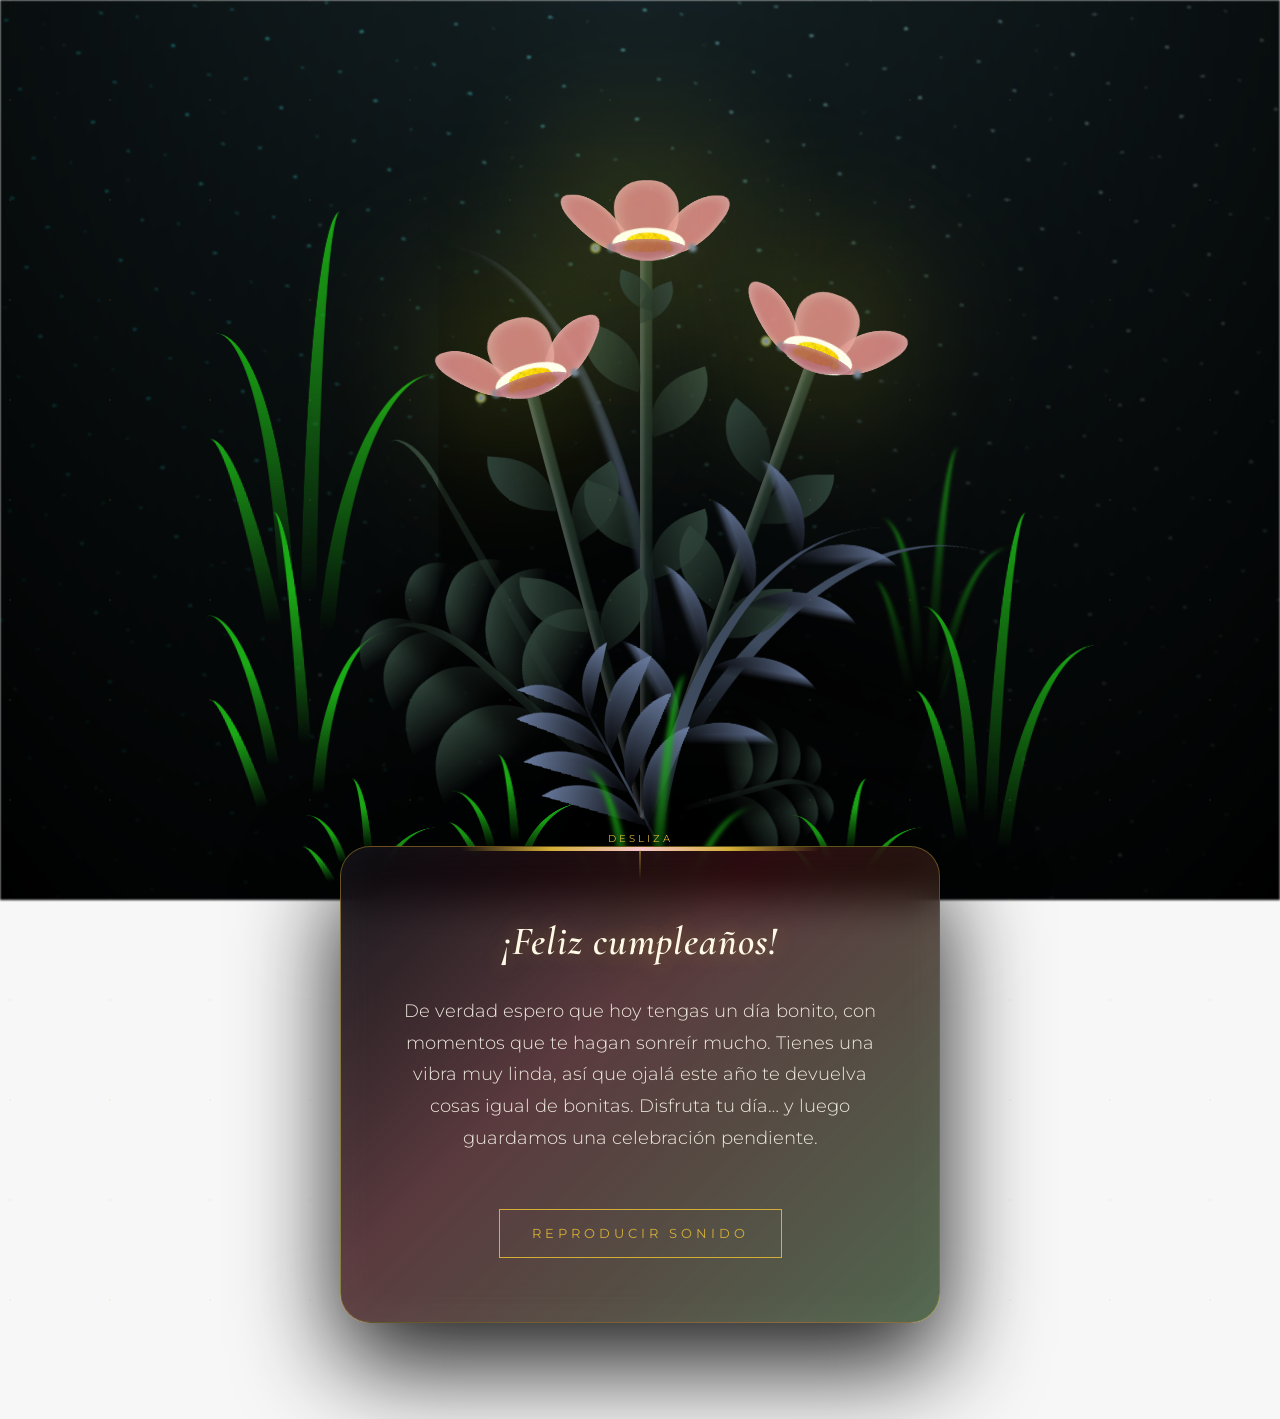
==== commit 6529bf40: "audio mal boton" ====
--- a/flower.html
+++ b/flower.html
@@ -329,6 +329,7 @@
       Tienes una vibra muy linda, así que ojalá este año te devuelva cosas igual de bonitas.
       Disfruta tu día… y luego guardamos una celebración pendiente.
     </p>
+    <button id="playButton" class="audio-btn">Reproducir Sonido</button>
   </div>
   <script src="anim.js"></script>
   <script src="main.js"></script>
@@ -337,14 +338,11 @@
 </html>
 <script>
   const audio = document.getElementById("audio");
-
-  const setAudioTime = () => {
+  const playButton = document.getElementById("playButton");
+
+  playButton.addEventListener("click", () => {
     audio.currentTime = 184; // 3 minutos y 4 segundos
-  };
-
-  if (audio.readyState > 0) {
-    setAudioTime();
-  } else {
-    audio.addEventListener("loadedmetadata", setAudioTime);
-  }
+    audio.play();
+    playButton.classList.add("hidden");
+  });
 </script>
--- a/css/main.css
+++ b/css/main.css
@@ -233,6 +233,35 @@
   padding: 0 10px;
   opacity: 0;
   animation: fadeIn 1.2s 2.8s ease-out forwards;
+}
+
+.audio-btn {
+  margin-top: 2rem;
+  padding: 1rem 2rem;
+  background: transparent;
+  border: 1px solid var(--flower-gold);
+  color: var(--flower-gold);
+  font-family: 'Montserrat', sans-serif;
+  text-transform: uppercase;
+  letter-spacing: 4px;
+  font-size: 0.8rem;
+  cursor: pointer;
+  transition: all 0.5s cubic-bezier(0.19, 1, 0.22, 1);
+  opacity: 0;
+  animation: fadeIn 1.2s 3.5s ease-out forwards;
+  align-self: center;
+}
+
+.audio-btn:hover {
+  background: var(--flower-gold);
+  color: var(--dark-color);
+  box-shadow: 0 0 25px rgba(212, 175, 55, 0.4);
+}
+
+.audio-btn.hidden {
+  opacity: 0 !important;
+  visibility: hidden;
+  pointer-events: none;
 }
 
 @media only screen and (max-width: 600px) {
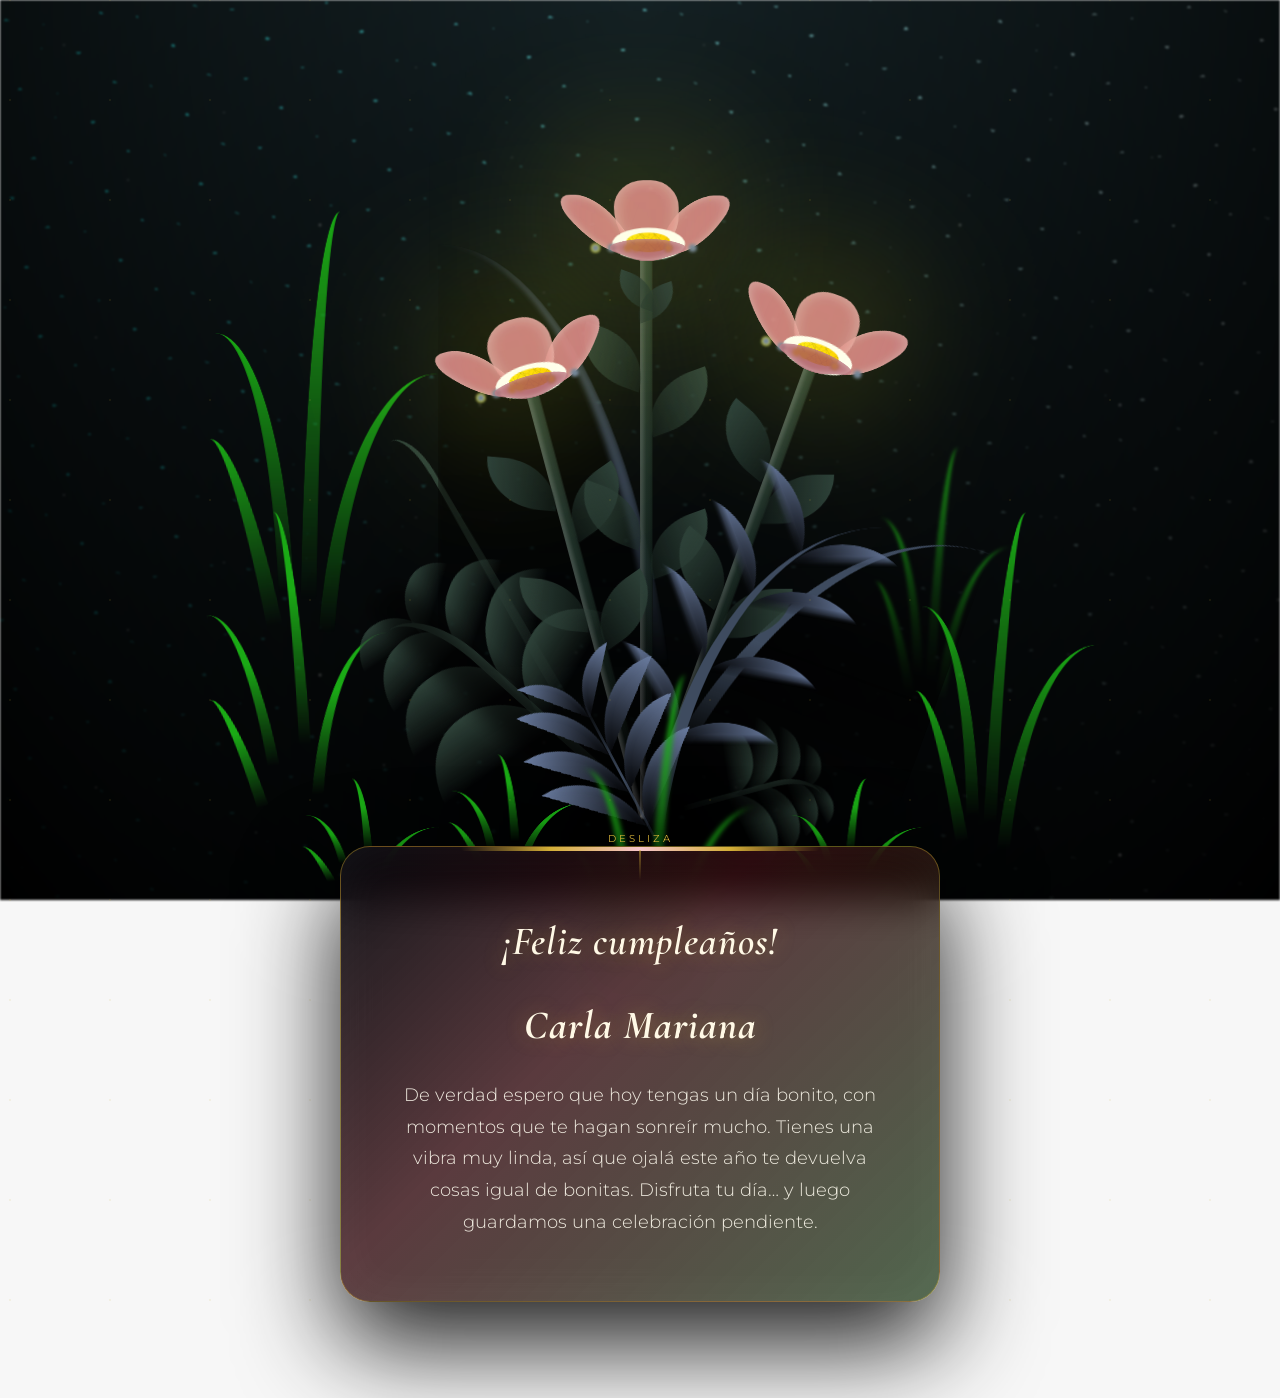
==== commit 394ab853: "modo oscuro" ====
--- a/flower.html
+++ b/flower.html
@@ -3,6 +3,7 @@
 
 <head>
   <meta charset="UTF-8" />
+  <meta name="color-scheme" content="light">
   <meta http-equiv="X-UA-Compatible" content="IE=edge" />
   <meta name="viewport" content="width=device-width, initial-scale=1.0" />
   <link rel="stylesheet" href="css/main.css" />
@@ -324,12 +325,12 @@
   </div><br><br><!-- ebrnd .flowers-section -->
   <div class="message-container">
     <h1 class="titulo">¡Feliz cumpleaños!</h1>
+    <h1 class="titulo"><strong>Carla Mariana</strong></h1>
     <p class="mensaje">
       De verdad espero que hoy tengas un día bonito, con momentos que te hagan sonreír mucho.
       Tienes una vibra muy linda, así que ojalá este año te devuelva cosas igual de bonitas.
       Disfruta tu día… y luego guardamos una celebración pendiente.
     </p>
-    <button id="playButton" class="audio-btn">Reproducir Sonido</button>
   </div>
   <script src="anim.js"></script>
   <script src="main.js"></script>
--- a/css/main.css
+++ b/css/main.css
@@ -15,6 +15,8 @@
   --leaf-green: #2d4138;
   --plant-blue: #6b7da1;
   --plant-blue-dark: #3e4b5f;
+  color-scheme: light;
+
 }
 
 body {
@@ -31,7 +33,7 @@
 .flowers-section {
   position: relative;
   width: 100%;
-  min-height: 100vh;
+  min-height: 99.99vh;
   flex-shrink: 0;
   display: flex;
   justify-content: center;
